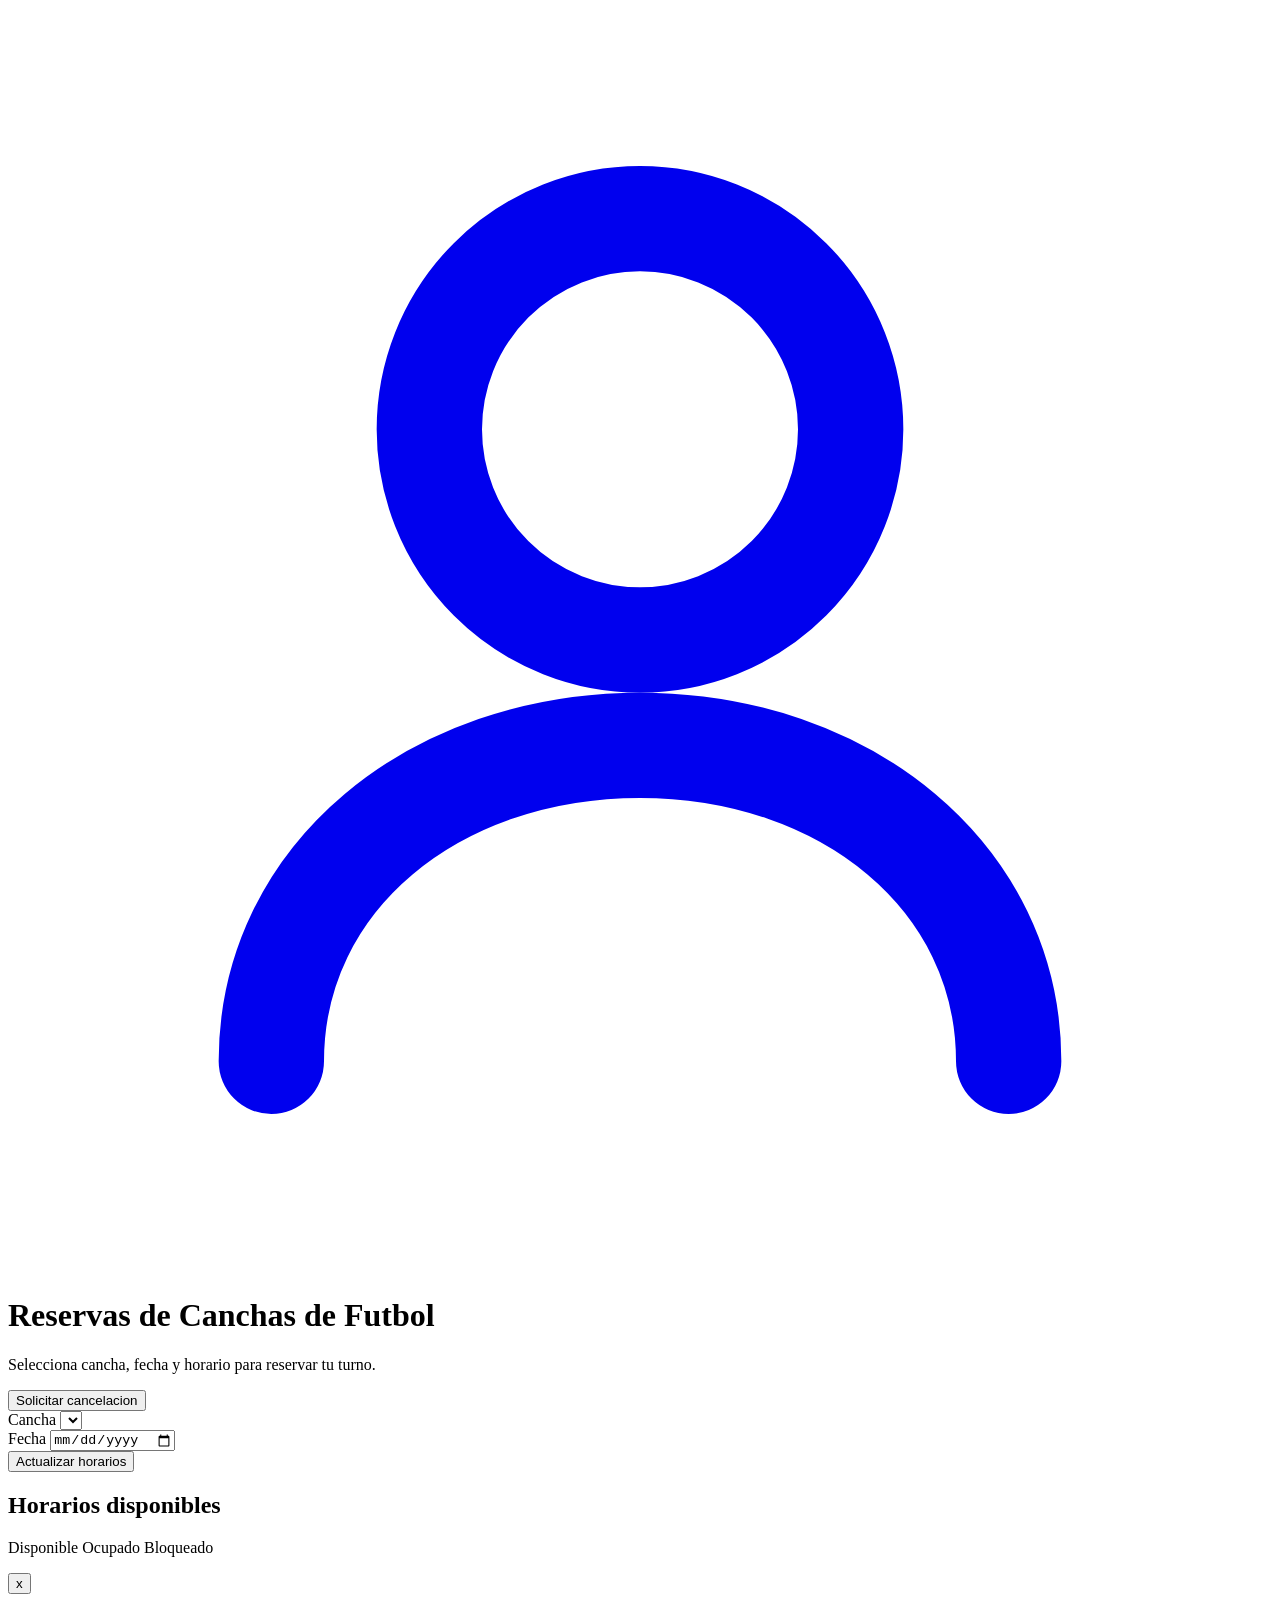
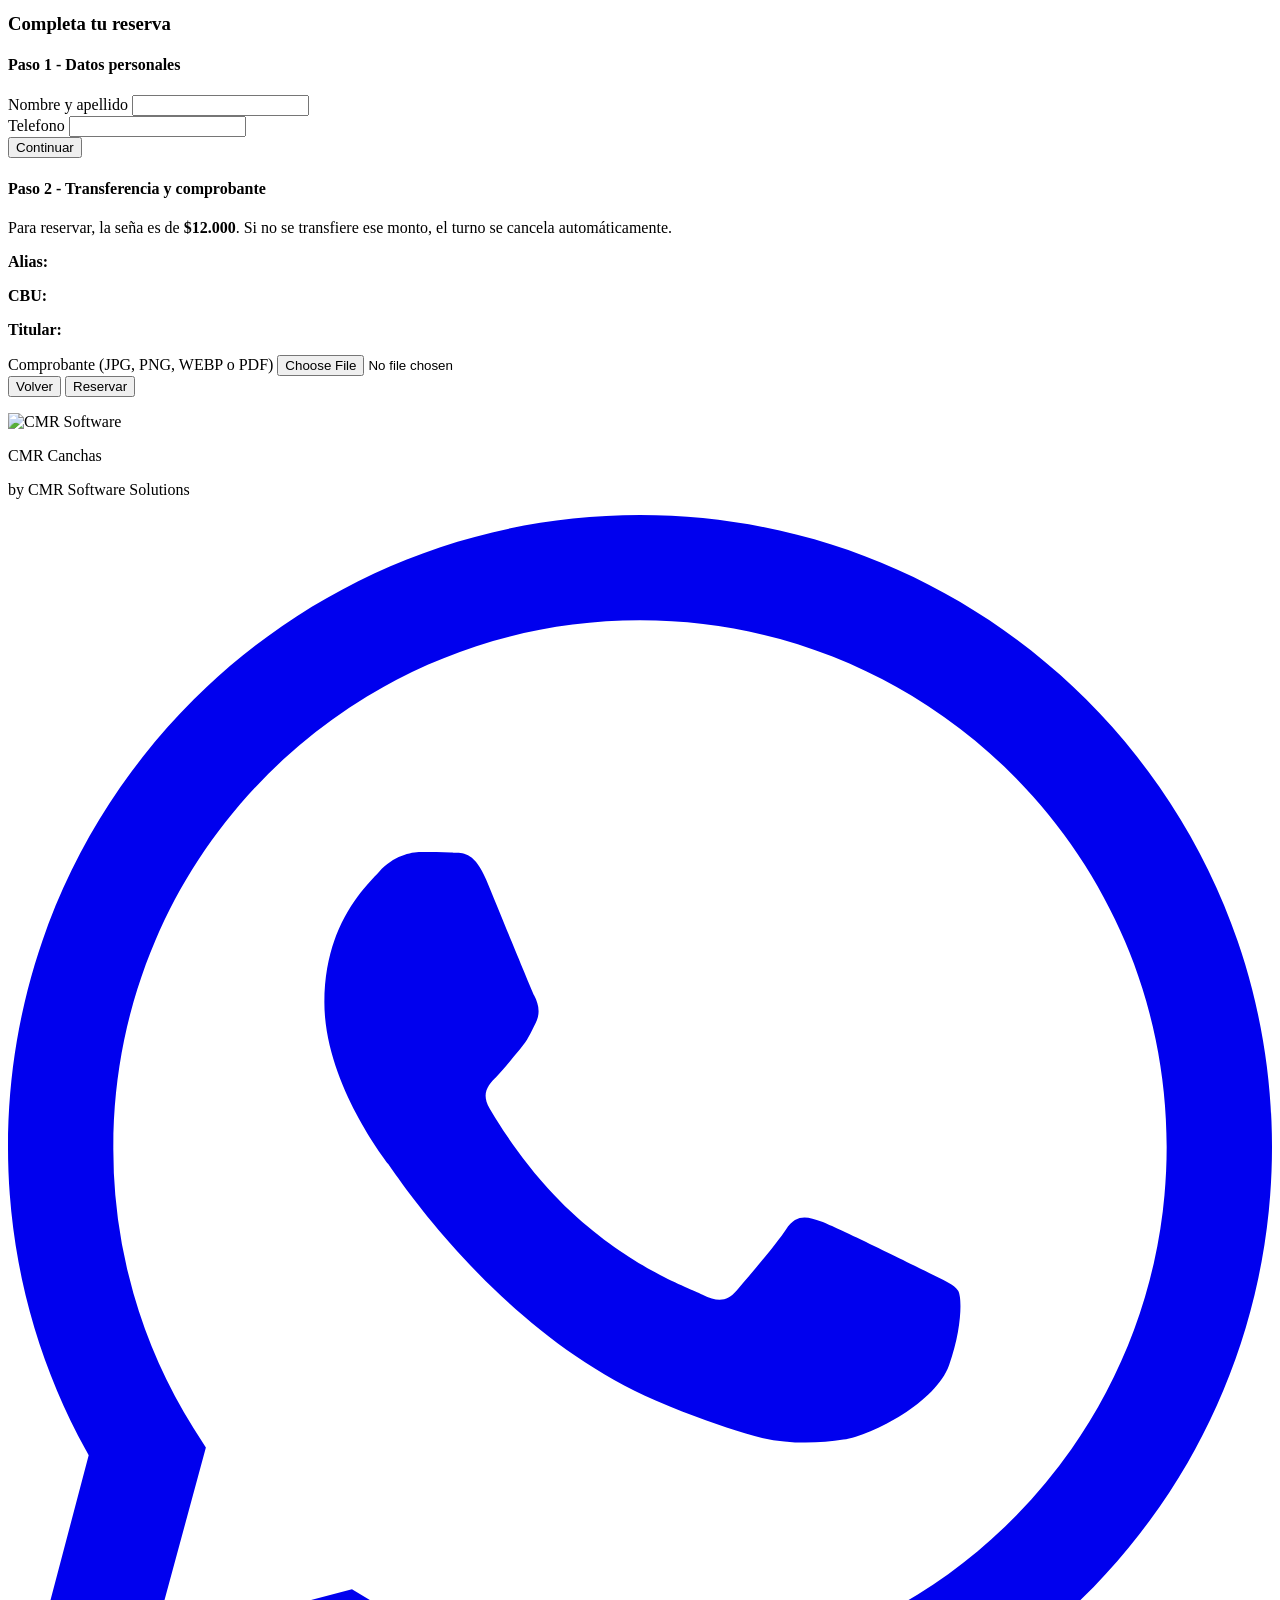
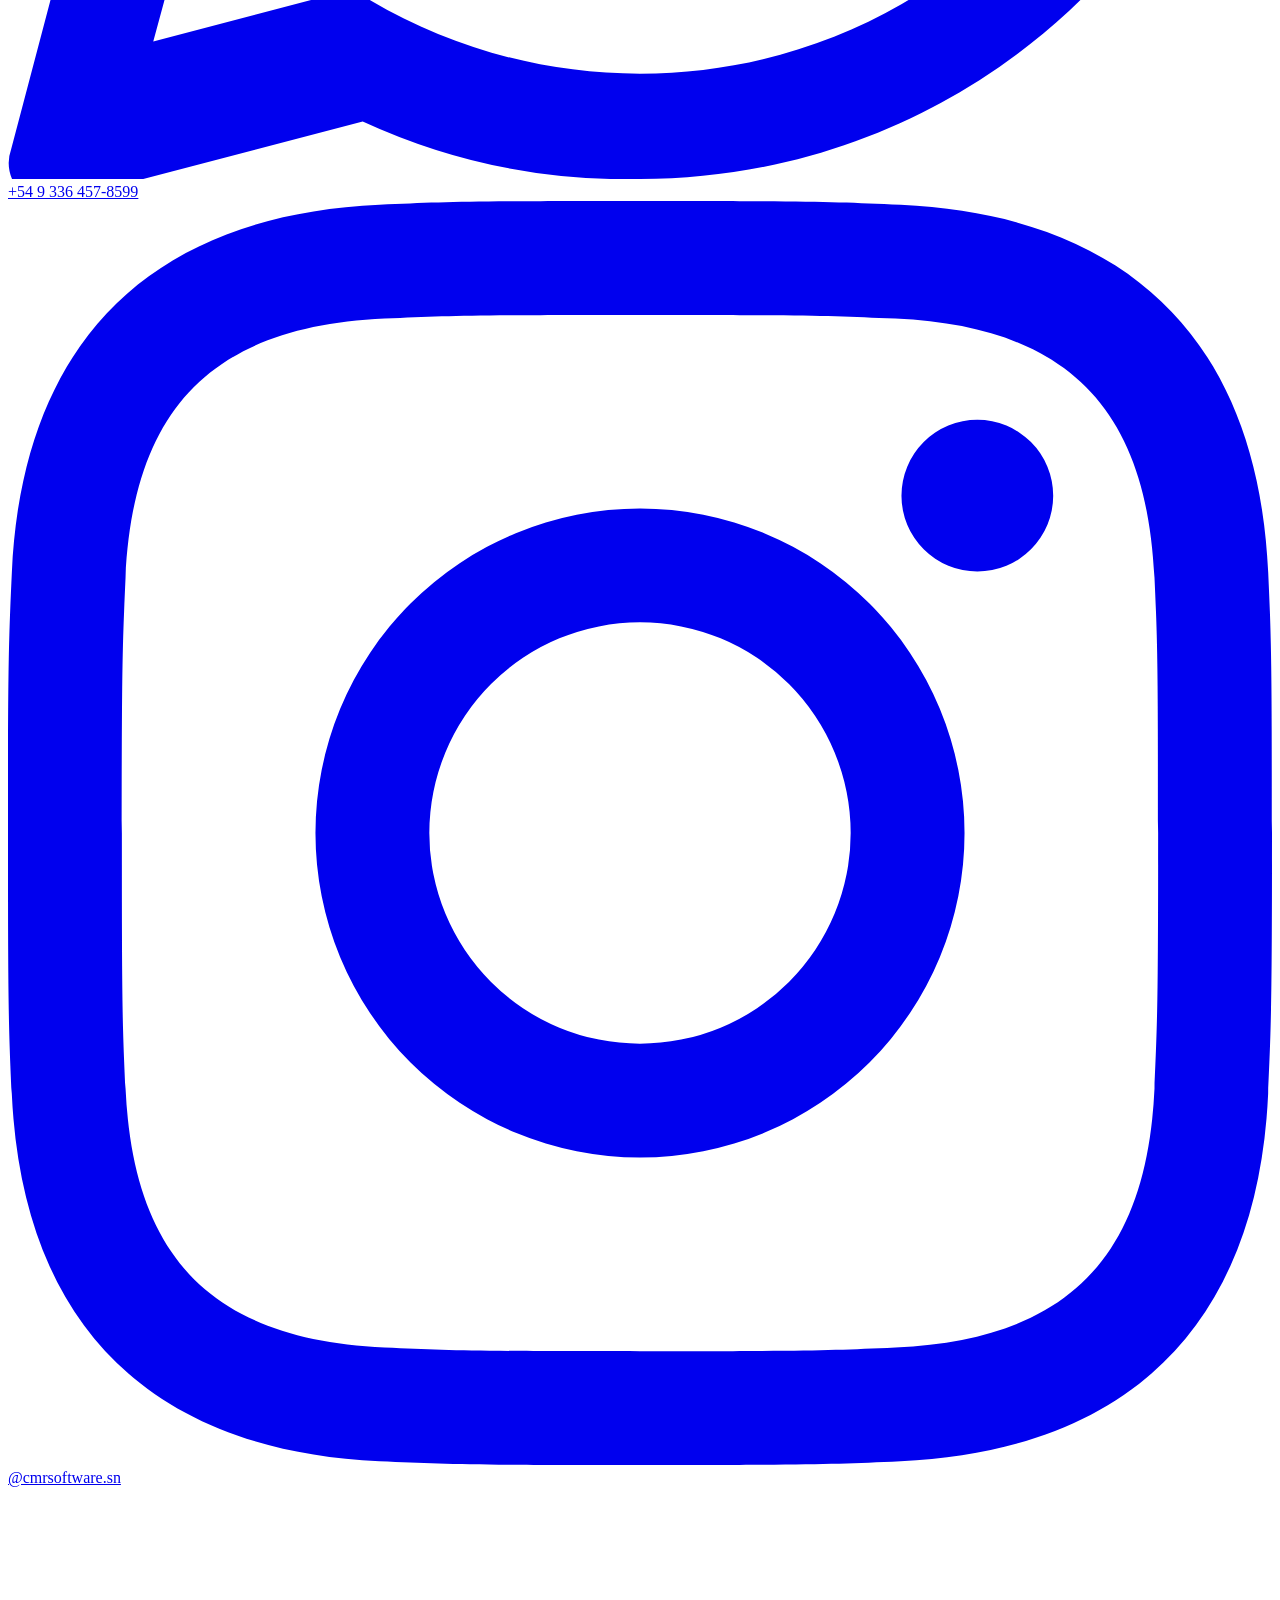
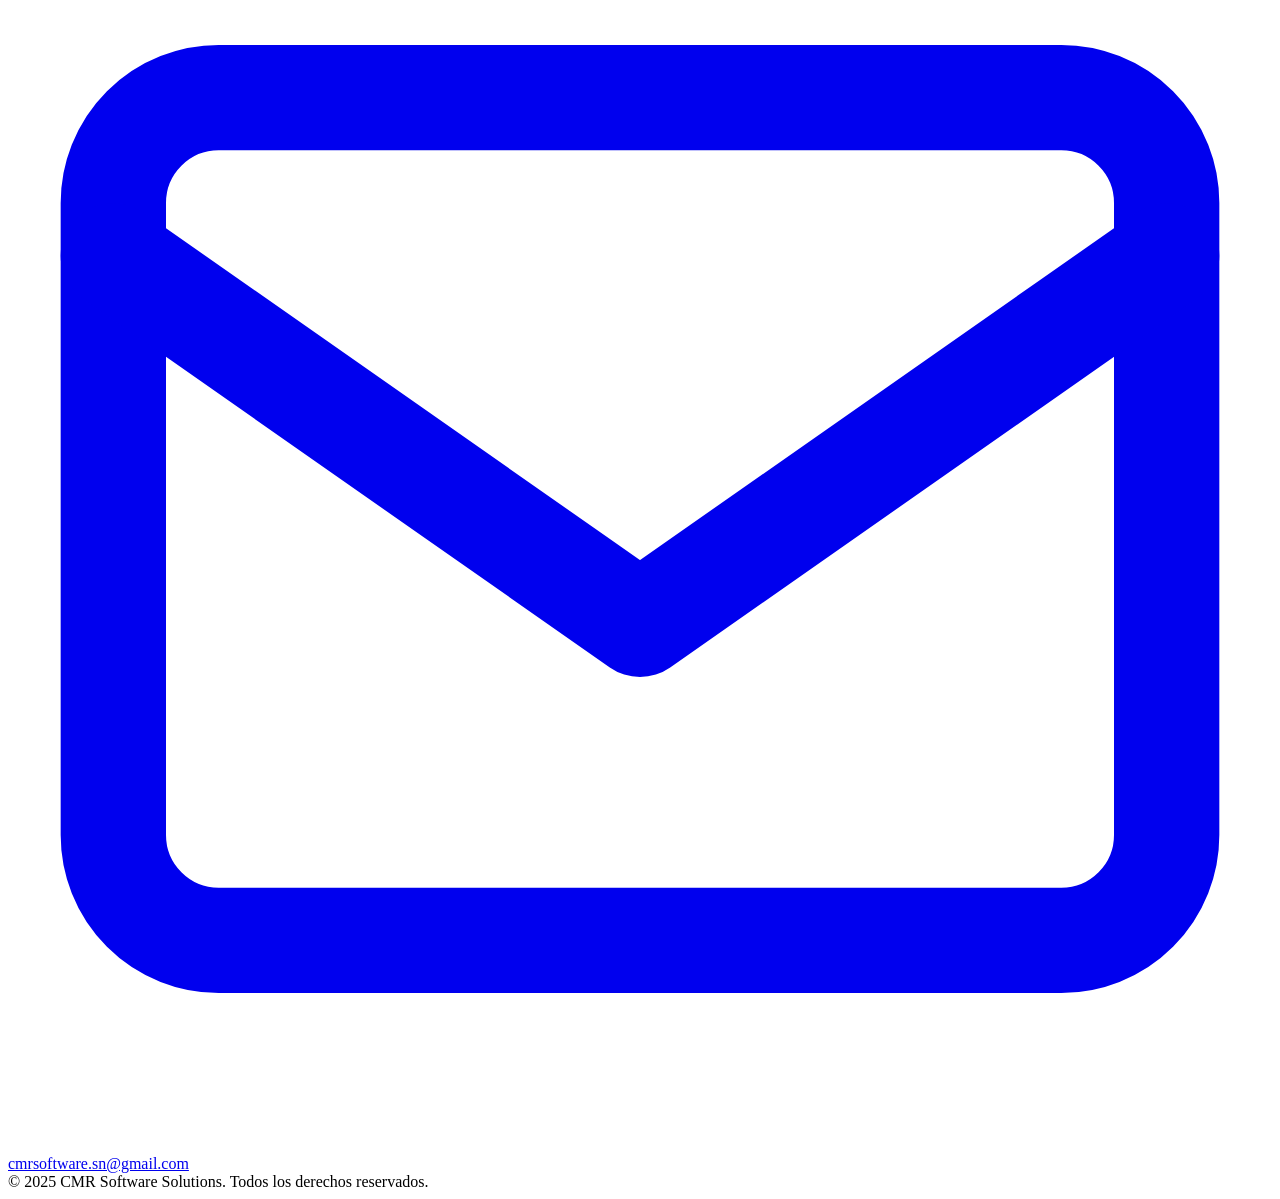
==== public/index.html @ 57a1ee88 "Fix UI: paleta verde, footer flexible, patrón hexagonal hero, bugs admin" ====
<!DOCTYPE html>
<html lang="es">
  <head>
    <meta charset="UTF-8" />
    <meta name="viewport" content="width=device-width, initial-scale=1.0" />
    <title>CMR Canchas</title>
    <link rel="icon" type="image/png" href="/favicon.png" />
    <script src="https://cdn.tailwindcss.com"></script>
  </head>
  <body class="min-h-screen bg-slate-100 text-slate-800 flex flex-col">
    <nav class="bg-green-950 shadow-md" aria-label="Principal">
      <div class="mx-auto flex max-w-5xl items-center justify-between gap-4 px-4 py-3 md:px-6">
        <a href="/" class="flex shrink-0 items-center gap-3" id="navLogoLink" aria-label="Inicio">
          <div id="navLogo" class="h-12 w-12 md:h-14 md:w-14 rounded-full bg-green-800 flex items-center justify-center text-white font-bold text-lg select-none ring-1 ring-green-700"></div>
        </a>
        <a
          id="linkAdmin"
          href="#"
          class="inline-flex h-10 w-10 items-center justify-center rounded-full bg-green-800 text-green-100 shadow-sm transition hover:bg-green-700"
          aria-label="Entrar como administrador"
          title="Entrar como administrador"
        >
          <svg viewBox="0 0 24 24" class="h-6 w-6" fill="none" stroke="currentColor" stroke-width="2" stroke-linecap="round" stroke-linejoin="round" aria-hidden="true">
            <circle cx="12" cy="8" r="4"></circle>
            <path d="M5 20c0-3.5 3.1-6 7-6s7 2.5 7 6"></path>
          </svg>
        </a>
      </div>
    </nav>

    <main class="mx-auto max-w-5xl p-4 md:p-6 flex-1 w-full">
      <header class="mb-4">
        <h1 class="text-2xl font-bold md:text-3xl">Reservas de Canchas de Futbol</h1>
        <p class="text-slate-600">Selecciona cancha, fecha y horario para reservar tu turno.</p>
        <div class="mt-3 flex flex-wrap gap-2">
          <button id="btnSolicitarCancelacion" class="rounded-lg bg-green-800 px-4 py-2 font-semibold text-white hover:bg-green-900" type="button">
            Solicitar cancelacion
          </button>
        </div>
      </header>

      <section class="mb-4 grid grid-cols-1 gap-3 rounded-xl bg-white p-4 shadow-sm md:grid-cols-3 md:items-end">
        <div class="flex flex-col gap-1">
          <label class="font-medium" for="cancha">Cancha</label>
          <select id="cancha" class="rounded-lg border border-slate-300 px-3 py-2"></select>
        </div>

        <div class="flex flex-col gap-1">
          <label class="font-medium" for="fecha">Fecha</label>
          <input id="fecha" type="date" class="rounded-lg border border-slate-300 px-3 py-2" />
        </div>

        <button id="btnBuscar" class="rounded-lg bg-green-700 px-4 py-2 font-semibold text-white hover:bg-green-800" type="button">
          Actualizar horarios
        </button>
      </section>

      <section class="mb-4 rounded-xl bg-white p-4 shadow-sm">
        <h2 class="text-xl font-semibold">Horarios disponibles</h2>
        <p class="mt-2 flex flex-wrap items-center gap-4 text-sm text-slate-600">
          <span><span class="mr-1 inline-block h-3 w-3 rounded-full bg-emerald-600"></span> Disponible</span>
          <span><span class="mr-1 inline-block h-3 w-3 rounded-full bg-slate-400"></span> Ocupado</span>
          <span><span class="mr-1 inline-block h-3 w-3 rounded-full bg-amber-500"></span> Bloqueado</span>
        </p>
        <div id="horarios" class="mt-3 grid grid-cols-2 gap-2 sm:grid-cols-3 md:grid-cols-5"></div>
      </section>
    </main>

    <div id="modal" class="hidden fixed inset-0 z-10 flex items-center justify-center bg-black/55 p-4" role="dialog" aria-modal="true">
      <div class="relative w-full max-w-xl rounded-xl bg-white p-4 shadow-md">
        <button id="btnCerrarModal" class="absolute right-3 top-3 text-lg font-bold text-slate-600" type="button" aria-label="Cerrar">
          x
        </button>
        <h3 class="text-xl font-semibold">Completa tu reserva</h3>
        <p id="reservaSeleccion" class="mt-1 font-semibold text-emerald-700"></p>

        <form id="formReserva" enctype="multipart/form-data">
          <div id="paso1" class="step">
            <h4 class="mb-2 mt-3 font-semibold">Paso 1 - Datos personales</h4>
            <div class="mb-2 flex flex-col gap-1">
              <label class="font-medium" for="nombre">Nombre y apellido</label>
              <input id="nombre" name="nombre" type="text" required class="rounded-lg border border-slate-300 px-3 py-2" />
            </div>
            <div class="mb-3 flex flex-col gap-1">
              <label class="font-medium" for="telefono">Telefono</label>
              <input
                id="telefono"
                name="telefono"
                type="tel"
                inputmode="numeric"
                pattern="[0-9]+"
                maxlength="15"
                required
                class="rounded-lg border border-slate-300 px-3 py-2"
              />
            </div>
            <button id="btnPaso2" class="rounded-lg bg-emerald-700 px-4 py-2 font-semibold text-white hover:bg-emerald-800" type="button">Continuar</button>
          </div>

          <div id="paso2" class="step hidden">
            <h4 class="mb-2 mt-3 font-semibold">Paso 2 - Transferencia y comprobante</h4>
            <p class="mb-3 rounded-lg border border-amber-300 bg-amber-50 px-3 py-2 text-sm font-medium leading-snug text-amber-950">
              Para reservar, la seña es de <strong>$12.000</strong>. Si no se transfiere ese monto, el turno se cancela automáticamente.
            </p>
            <div class="mb-3 rounded-lg border border-slate-200 bg-slate-50 p-3">
              <p><strong>Alias:</strong> <span id="aliasTransferencia"></span></p>
              <p><strong>CBU:</strong> <span id="cbuTransferencia"></span></p>
              <p><strong>Titular:</strong> <span id="titularTransferencia"></span></p>
            </div>
            <div class="mb-3 flex flex-col gap-1">
              <label class="font-medium" for="comprobante">Comprobante (JPG, PNG, WEBP o PDF)</label>
              <input id="comprobante" name="comprobante" type="file" accept=".jpg,.jpeg,.png,.webp,.pdf" required class="rounded-lg border border-slate-300 px-3 py-2" />
            </div>
            <div class="flex flex-wrap gap-2">
              <button id="btnVolverPaso1" class="rounded-lg bg-slate-600 px-4 py-2 font-semibold text-white hover:bg-slate-700" type="button">
                Volver
              </button>
              <button id="btnReservar" class="rounded-lg bg-emerald-700 px-4 py-2 font-semibold text-white hover:bg-emerald-800" type="submit">Reservar</button>
            </div>
          </div>
        </form>

        <p id="mensaje" class="mt-3 min-h-5 font-semibold text-red-700"></p>
      </div>
    </div>

    <script src="/app.js"></script>

    <!-- Footer -->
    <footer class="bg-green-950 text-green-200 mt-10">
      <div class="mx-auto max-w-5xl px-6 py-10">
        <div class="flex flex-col items-center gap-8 sm:flex-row sm:justify-between">
          <div class="flex items-center gap-3">
            <img src="/favicon.png" alt="CMR Software" class="h-10 w-10 rounded-lg object-contain" />
            <div>
              <p class="font-bold text-white text-base leading-tight">CMR Canchas</p>
              <p class="text-xs text-green-500">by CMR Software Solutions</p>
            </div>
          </div>
          <div class="flex flex-col gap-3 text-sm text-center sm:text-right">
            <a href="https://wa.me/5493364578599" target="_blank" rel="noopener noreferrer"
               class="flex items-center justify-center sm:justify-end gap-2 hover:text-green-400 transition-colors">
              <svg class="h-4 w-4 shrink-0" viewBox="0 0 24 24" fill="currentColor">
                <path d="M17.472 14.382c-.297-.149-1.758-.867-2.03-.967-.273-.099-.471-.148-.67.15-.197.297-.767.966-.94 1.164-.173.199-.347.223-.644.075-.297-.15-1.255-.463-2.39-1.475-.883-.788-1.48-1.761-1.653-2.059-.173-.297-.018-.458.13-.606.134-.133.298-.347.446-.52.149-.174.198-.298.298-.497.099-.198.05-.371-.025-.52-.075-.149-.669-1.612-.916-2.207-.242-.579-.487-.5-.669-.51-.173-.008-.371-.01-.57-.01-.198 0-.52.074-.792.372-.272.297-1.04 1.016-1.04 2.479 0 1.462 1.065 2.875 1.213 3.074.149.198 2.096 3.2 5.077 4.487.709.306 1.262.489 1.694.625.712.227 1.36.195 1.871.118.571-.085 1.758-.719 2.006-1.413.248-.694.248-1.289.173-1.413-.074-.124-.272-.198-.57-.347z"/>
                <path d="M12 0C5.373 0 0 5.373 0 12c0 2.127.558 4.121 1.532 5.851L.057 23.446a.75.75 0 0 0 .916.972l5.762-1.51A11.943 11.943 0 0 0 12 24c6.627 0 12-5.373 12-12S18.627 0 12 0zm0 22c-1.861 0-3.607-.505-5.106-1.386l-.363-.215-3.773.989.999-3.681-.236-.373A9.944 9.944 0 0 1 2 12C2 6.477 6.477 2 12 2s10 4.477 10 10-4.477 10-10 10z"/>
              </svg>
              <span>+54 9 336 457-8599</span>
            </a>
            <a href="https://www.instagram.com/cmrsoftware.sn?igsh=MWFnOGpwa3M3aHV2Zw==" target="_blank" rel="noopener noreferrer"
               class="flex items-center justify-center sm:justify-end gap-2 hover:text-pink-400 transition-colors">
              <svg class="h-4 w-4 shrink-0" viewBox="0 0 24 24" fill="currentColor">
                <path d="M12 2.163c3.204 0 3.584.012 4.85.07 3.252.148 4.771 1.691 4.919 4.919.058 1.265.069 1.645.069 4.849 0 3.205-.012 3.584-.069 4.849-.149 3.225-1.664 4.771-4.919 4.919-1.266.058-1.644.07-4.85.07-3.204 0-3.584-.012-4.849-.07-3.26-.149-4.771-1.699-4.919-4.92-.058-1.265-.07-1.644-.07-4.849 0-3.204.013-3.583.07-4.849.149-3.227 1.664-4.771 4.919-4.919 1.266-.057 1.645-.069 4.849-.069zM12 0C8.741 0 8.333.014 7.053.072 2.695.272.273 2.69.073 7.052.014 8.333 0 8.741 0 12c0 3.259.014 3.668.072 4.948.2 4.358 2.618 6.78 6.98 6.98C8.333 23.986 8.741 24 12 24c3.259 0 3.668-.014 4.948-.072 4.354-.2 6.782-2.618 6.979-6.98.059-1.28.073-1.689.073-4.948 0-3.259-.014-3.667-.072-4.947-.196-4.354-2.617-6.78-6.979-6.98C15.668.014 15.259 0 12 0zm0 5.838a6.162 6.162 0 1 0 0 12.324 6.162 6.162 0 0 0 0-12.324zM12 16a4 4 0 1 1 0-8 4 4 0 0 1 0 8zm6.406-11.845a1.44 1.44 0 1 0 0 2.881 1.44 1.44 0 0 0 0-2.881z"/>
              </svg>
              <span>@cmrsoftware.sn</span>
            </a>
            <a href="mailto:cmrsoftware.sn@gmail.com"
               class="flex items-center justify-center sm:justify-end gap-2 hover:text-blue-400 transition-colors">
              <svg class="h-4 w-4 shrink-0" viewBox="0 0 24 24" fill="none" stroke="currentColor" stroke-width="2" stroke-linecap="round" stroke-linejoin="round">
                <rect x="2" y="4" width="20" height="16" rx="2"/>
                <path d="m22 7-10 7L2 7"/>
              </svg>
              <span>cmrsoftware.sn@gmail.com</span>
            </a>
          </div>
        </div>
        <div class="mt-8 border-t border-green-800 pt-6 text-center text-xs text-green-600">
          © 2025 CMR Software Solutions. Todos los derechos reservados.
        </div>
      </div>
    </footer>
  </body>
</html>
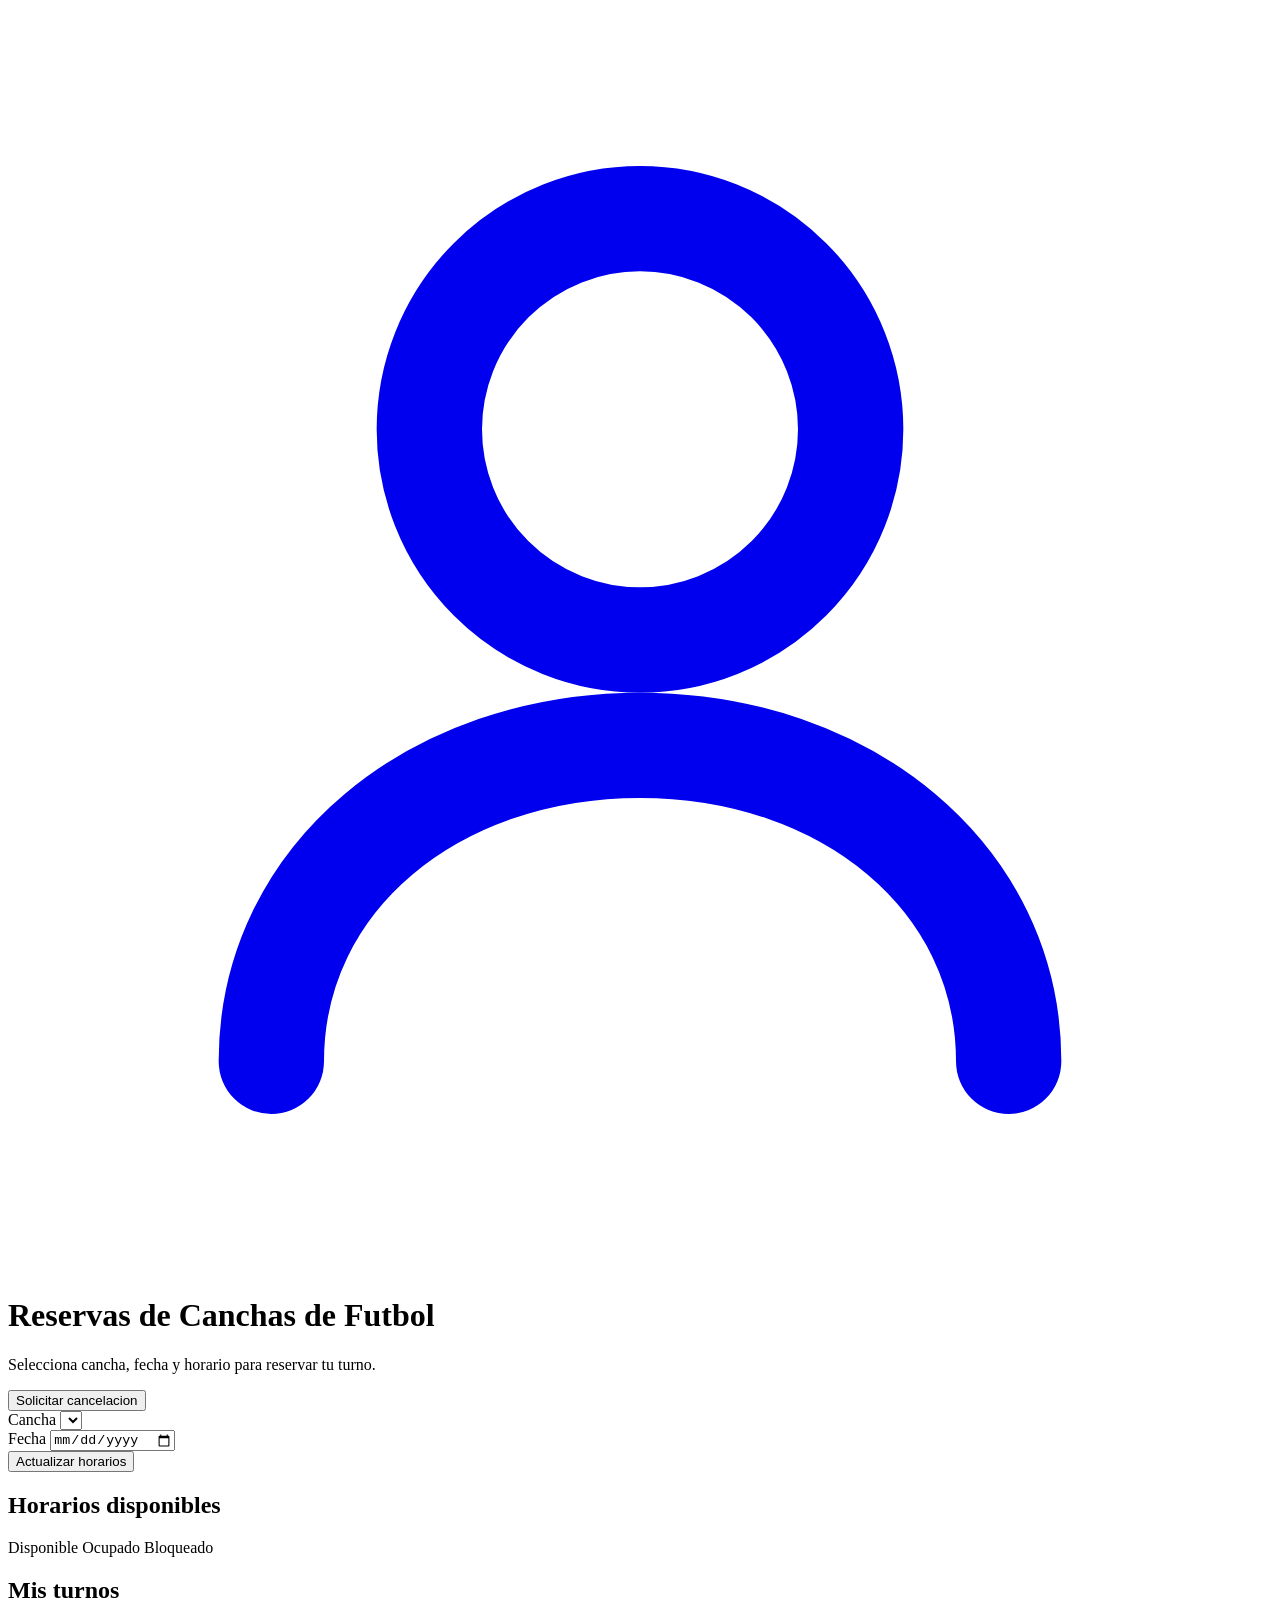
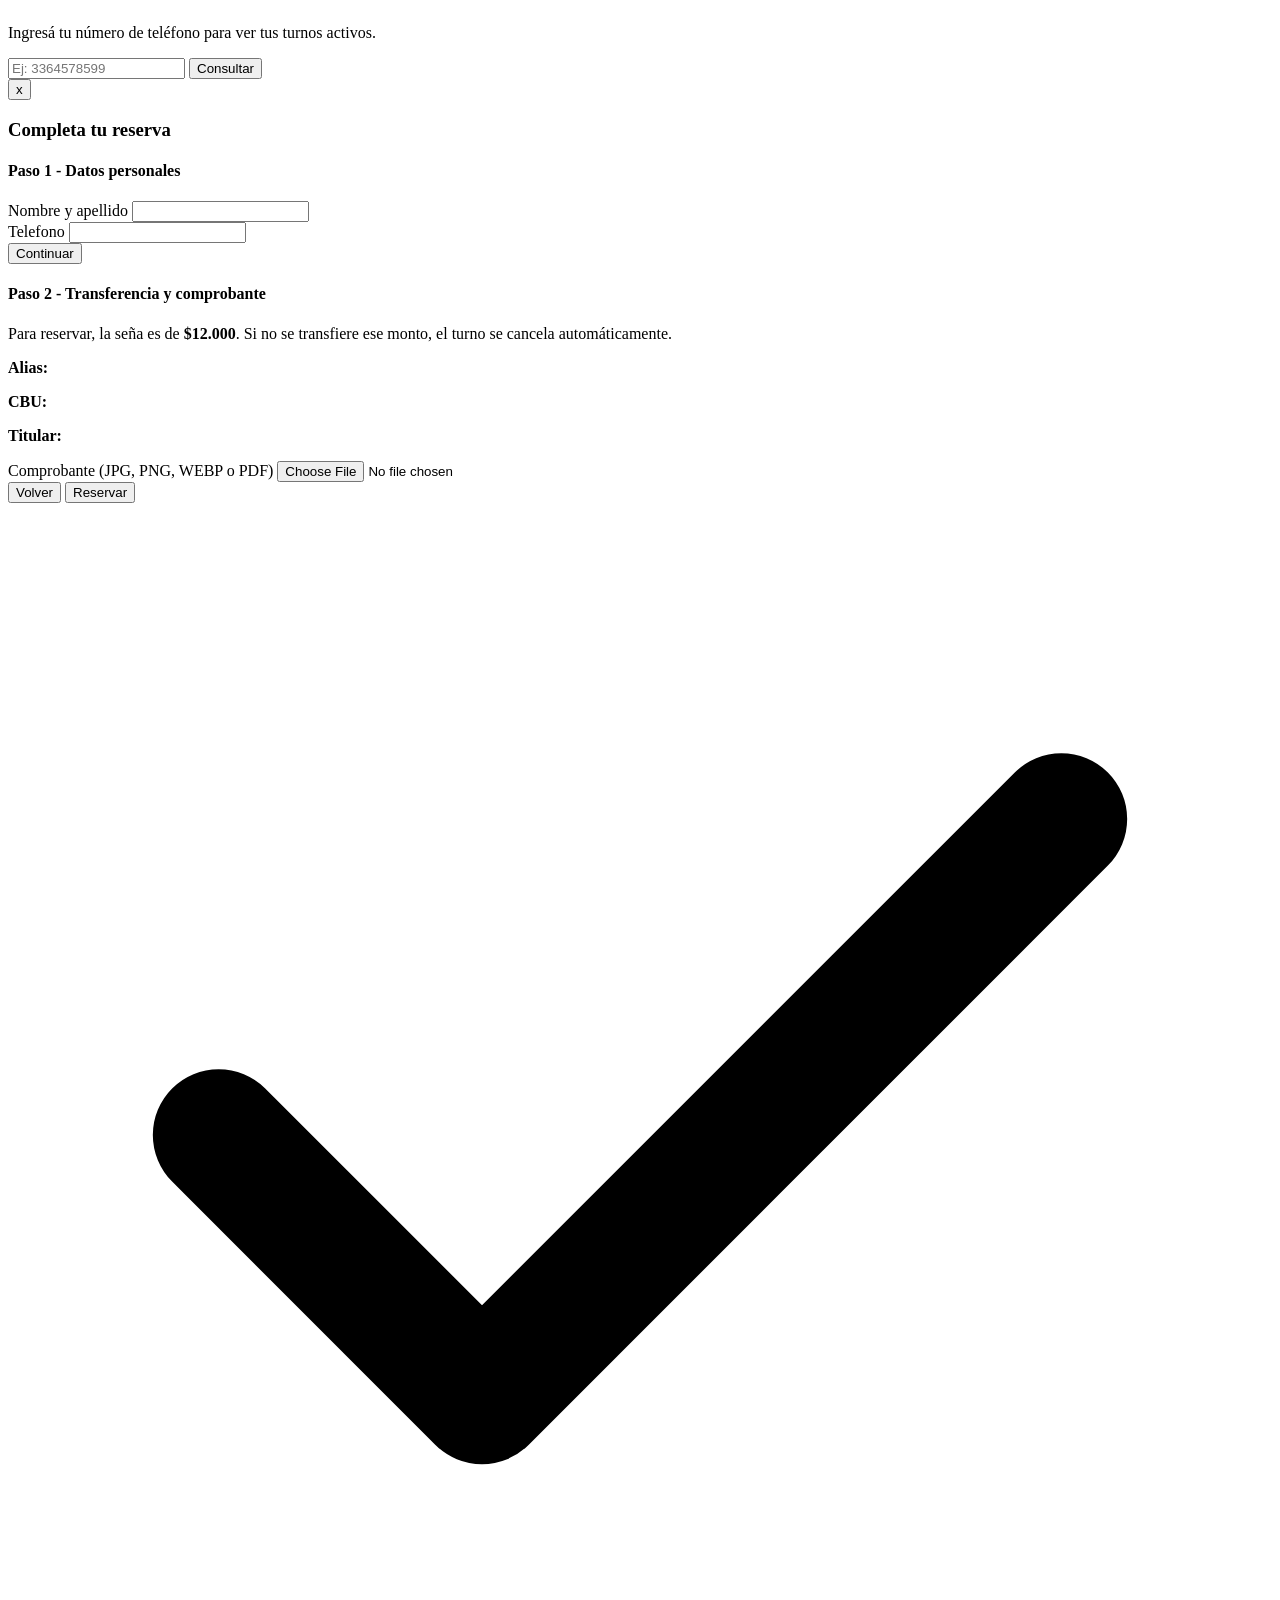
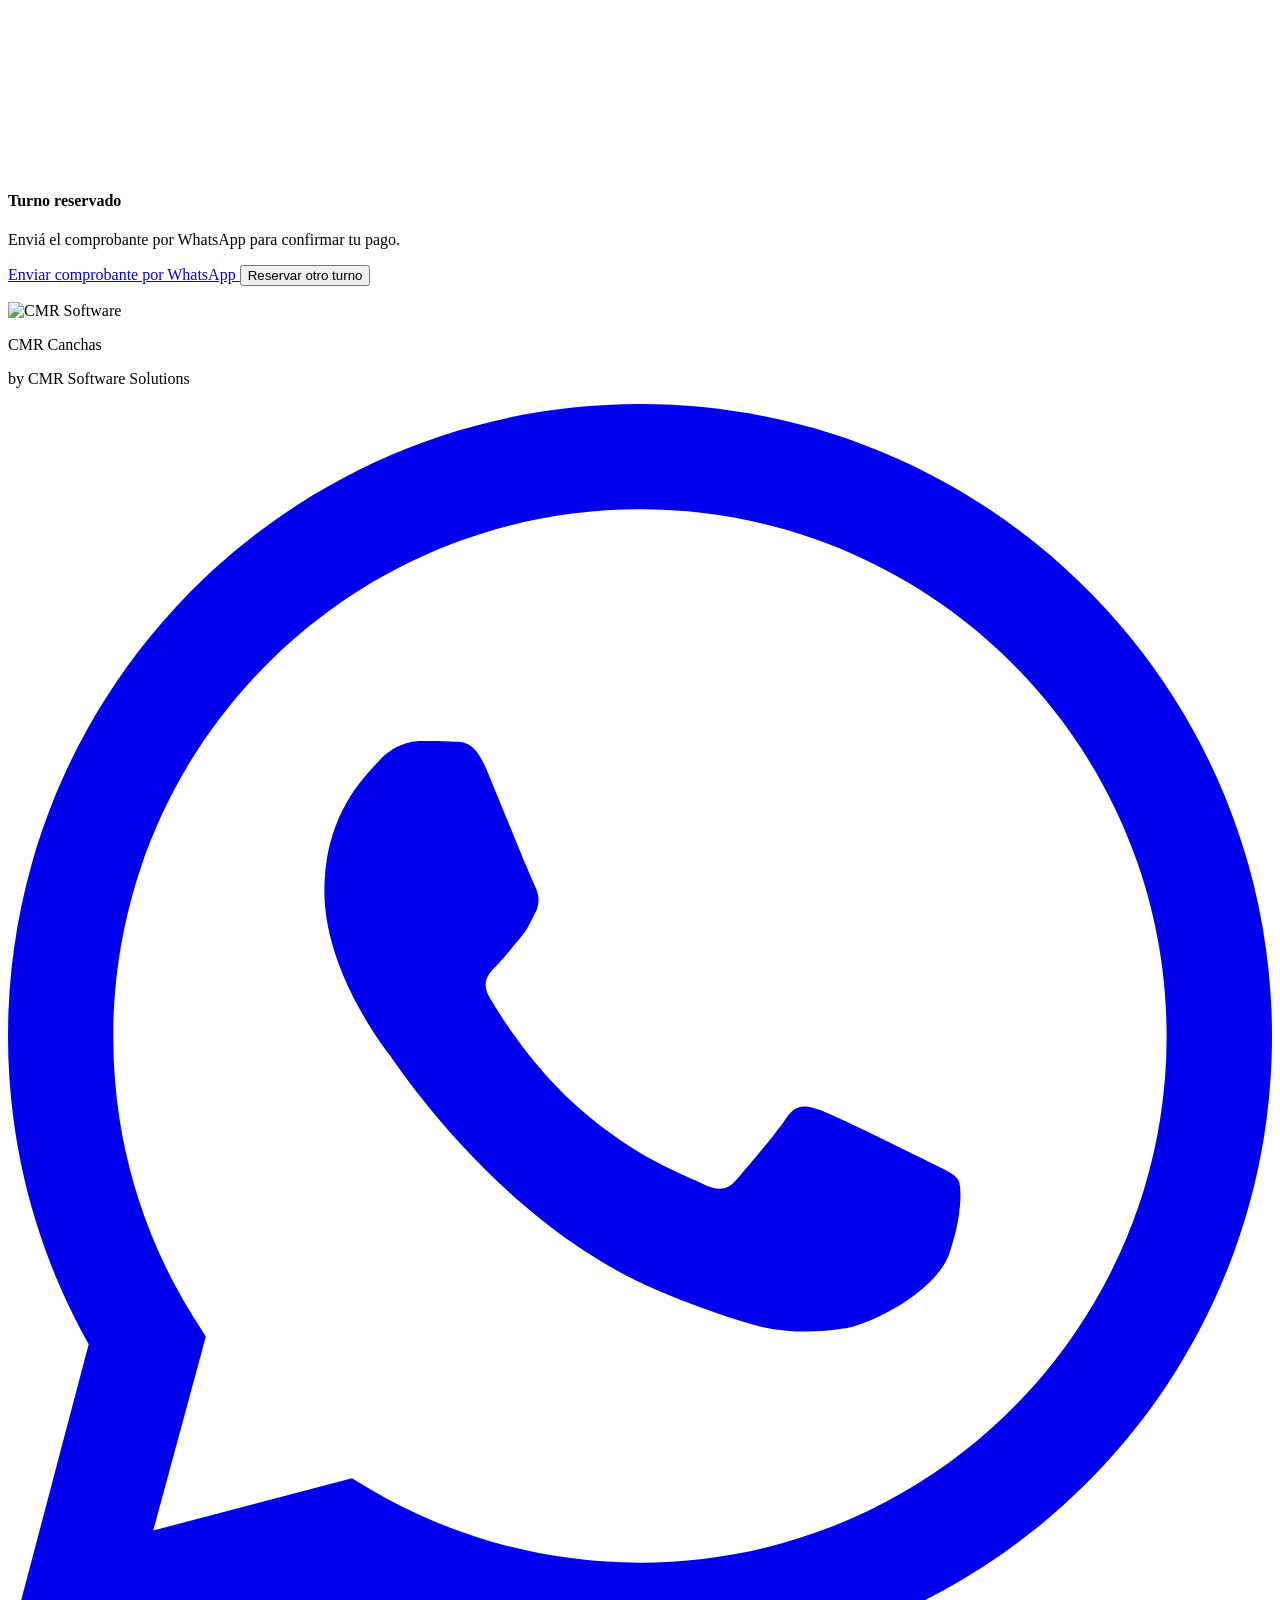
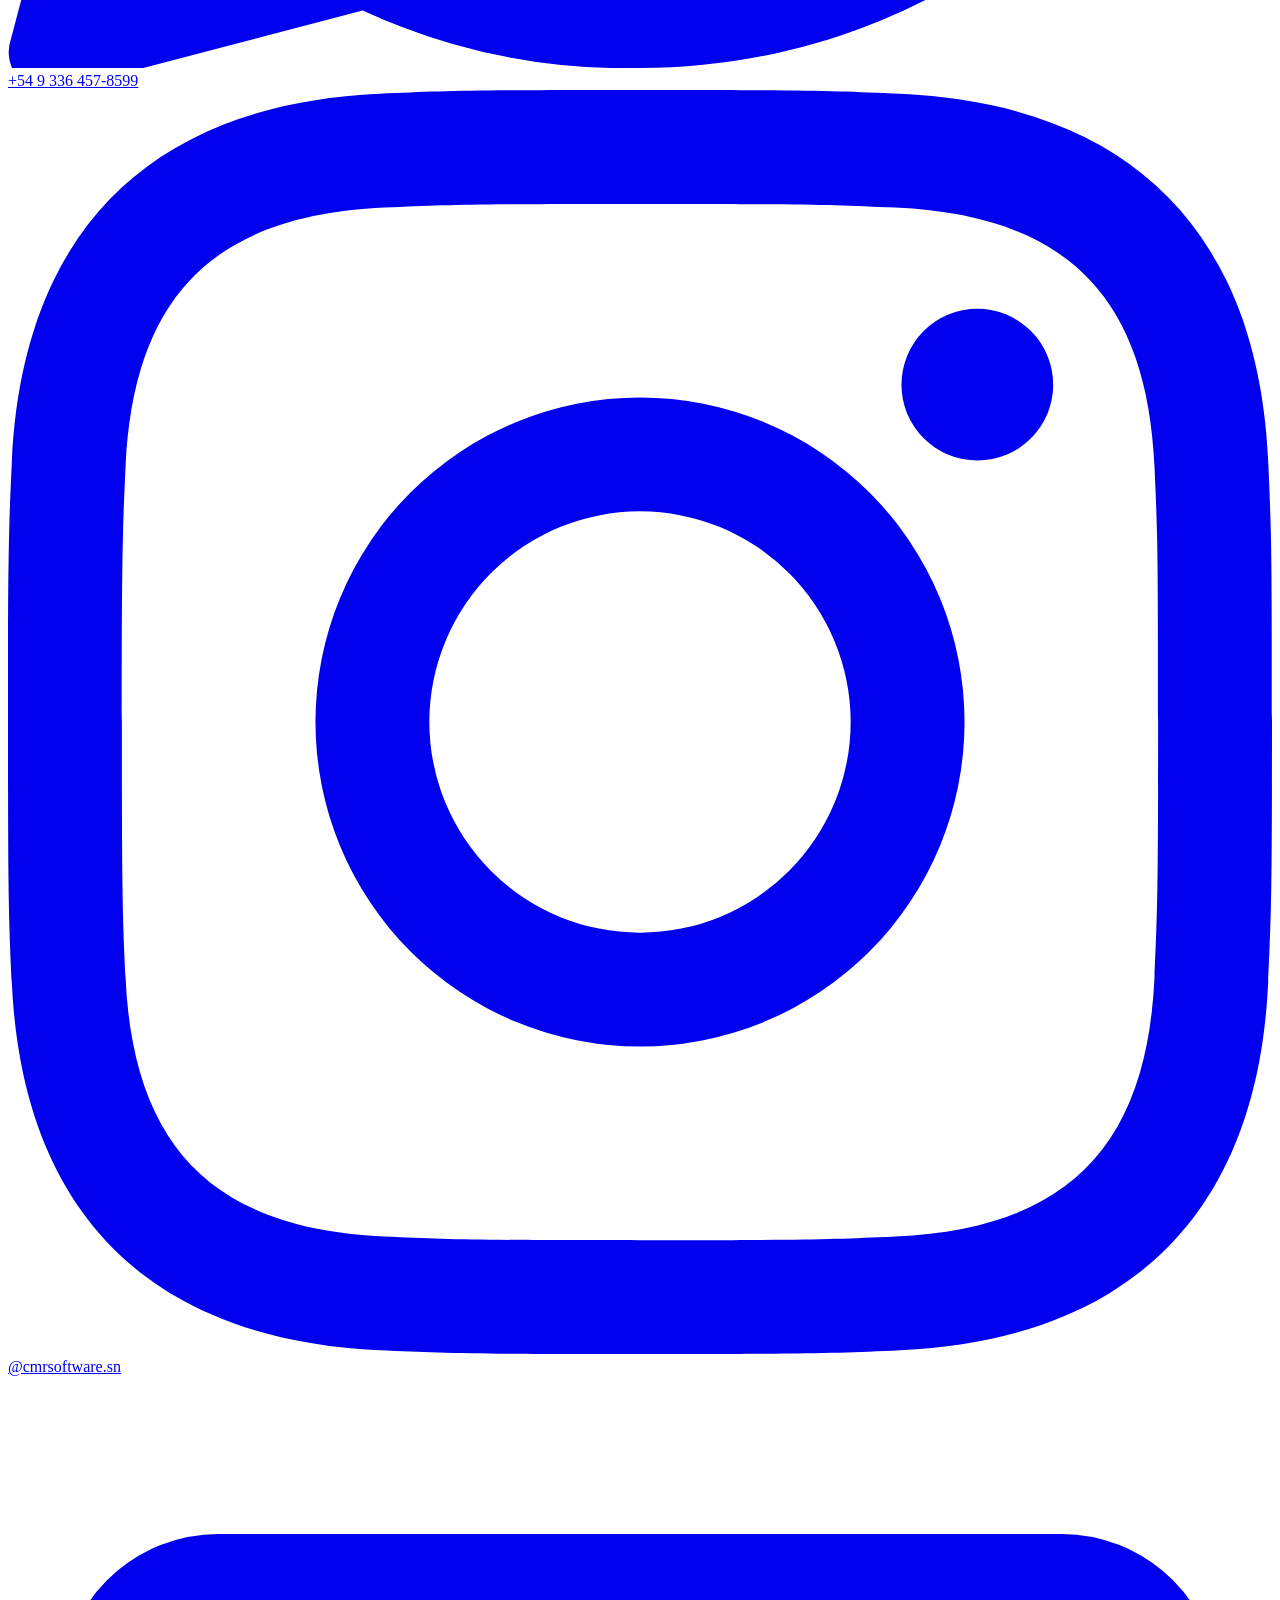
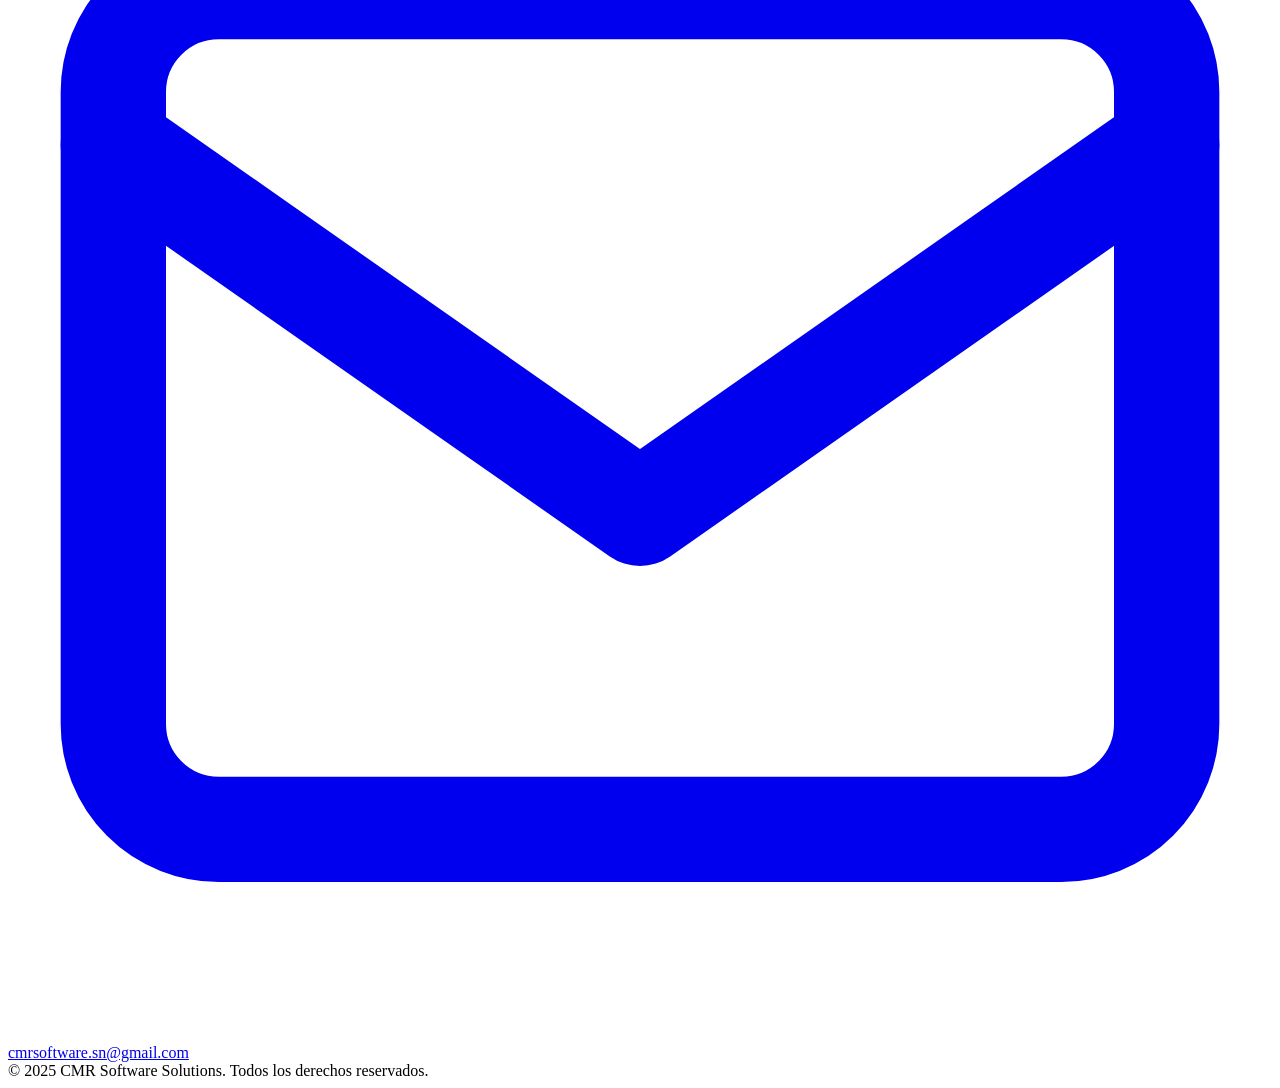
==== commit c8e1e4b7: "Publico: pantalla de confirmacion y consulta de turnos por telefono" ====
--- a/public/index.html
+++ b/public/index.html
@@ -64,6 +64,20 @@
         </p>
         <div id="horarios" class="mt-3 grid grid-cols-2 gap-2 sm:grid-cols-3 md:grid-cols-5"></div>
       </section>
+
+      <section class="mb-4 rounded-xl bg-white p-4 shadow-sm">
+        <h2 class="text-xl font-semibold">Mis turnos</h2>
+        <p class="mt-1 text-sm text-slate-500">Ingresá tu número de teléfono para ver tus turnos activos.</p>
+        <div class="mt-3 flex gap-2">
+          <input id="misTelefono" type="tel" inputmode="numeric" placeholder="Ej: 3364578599"
+            class="flex-1 rounded-lg border border-slate-300 px-3 py-2 text-sm focus:outline-none focus:ring-2 focus:ring-emerald-500" />
+          <button id="btnMisReservas" type="button"
+            class="rounded-lg bg-green-700 px-4 py-2 text-sm font-semibold text-white hover:bg-green-800">
+            Consultar
+          </button>
+        </div>
+        <div id="misTurnosList" class="mt-3 space-y-2"></div>
+      </section>
     </main>
 
     <div id="modal" class="hidden fixed inset-0 z-10 flex items-center justify-center bg-black/55 p-4" role="dialog" aria-modal="true">
@@ -116,6 +130,29 @@
                 Volver
               </button>
               <button id="btnReservar" class="rounded-lg bg-emerald-700 px-4 py-2 font-semibold text-white hover:bg-emerald-800" type="submit">Reservar</button>
+            </div>
+          </div>
+
+          <div id="paso3" class="step hidden">
+            <div class="flex flex-col items-center gap-3 py-4 text-center">
+              <div class="flex h-16 w-16 items-center justify-center rounded-full bg-emerald-100">
+                <svg class="h-9 w-9 text-emerald-600" viewBox="0 0 24 24" fill="none" stroke="currentColor" stroke-width="2.5" stroke-linecap="round" stroke-linejoin="round" aria-hidden="true">
+                  <polyline points="20 6 9 17 4 12"></polyline>
+                </svg>
+              </div>
+              <h4 class="text-lg font-bold text-emerald-800">Turno reservado</h4>
+              <div id="confirmacionDetalle" class="w-full space-y-1 rounded-lg border border-slate-200 bg-slate-50 px-4 py-3 text-left text-sm text-slate-700"></div>
+              <p class="text-sm text-slate-500">Enviá el comprobante por WhatsApp para confirmar tu pago.</p>
+              <div class="flex w-full flex-col gap-2">
+                <a id="btnWhatsAppConfirm" href="#" target="_blank" rel="noopener noreferrer"
+                  class="rounded-lg bg-emerald-700 px-4 py-2.5 text-center font-semibold text-white hover:bg-emerald-800">
+                  Enviar comprobante por WhatsApp
+                </a>
+                <button id="btnOtraReserva" type="button"
+                  class="rounded-lg border border-slate-300 px-4 py-2 font-semibold text-slate-700 hover:bg-slate-50">
+                  Reservar otro turno
+                </button>
+              </div>
             </div>
           </div>
         </form>
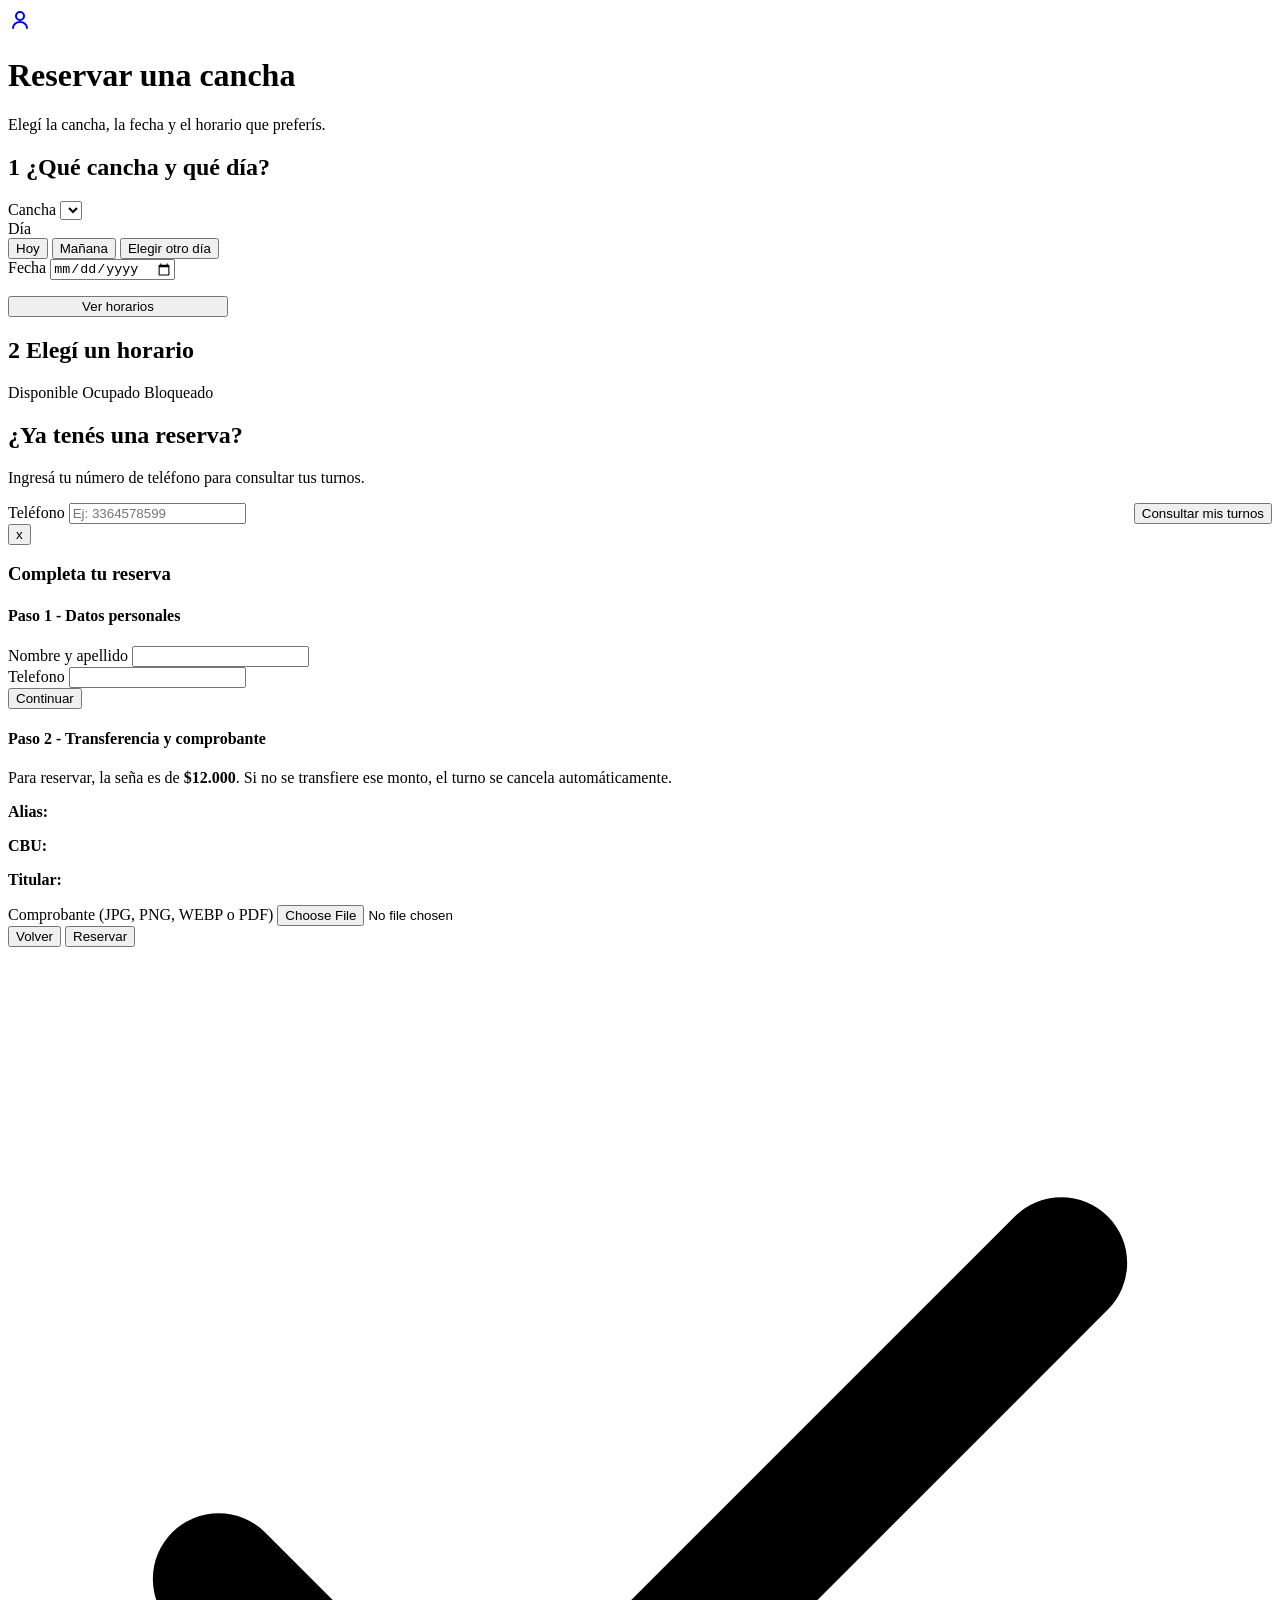
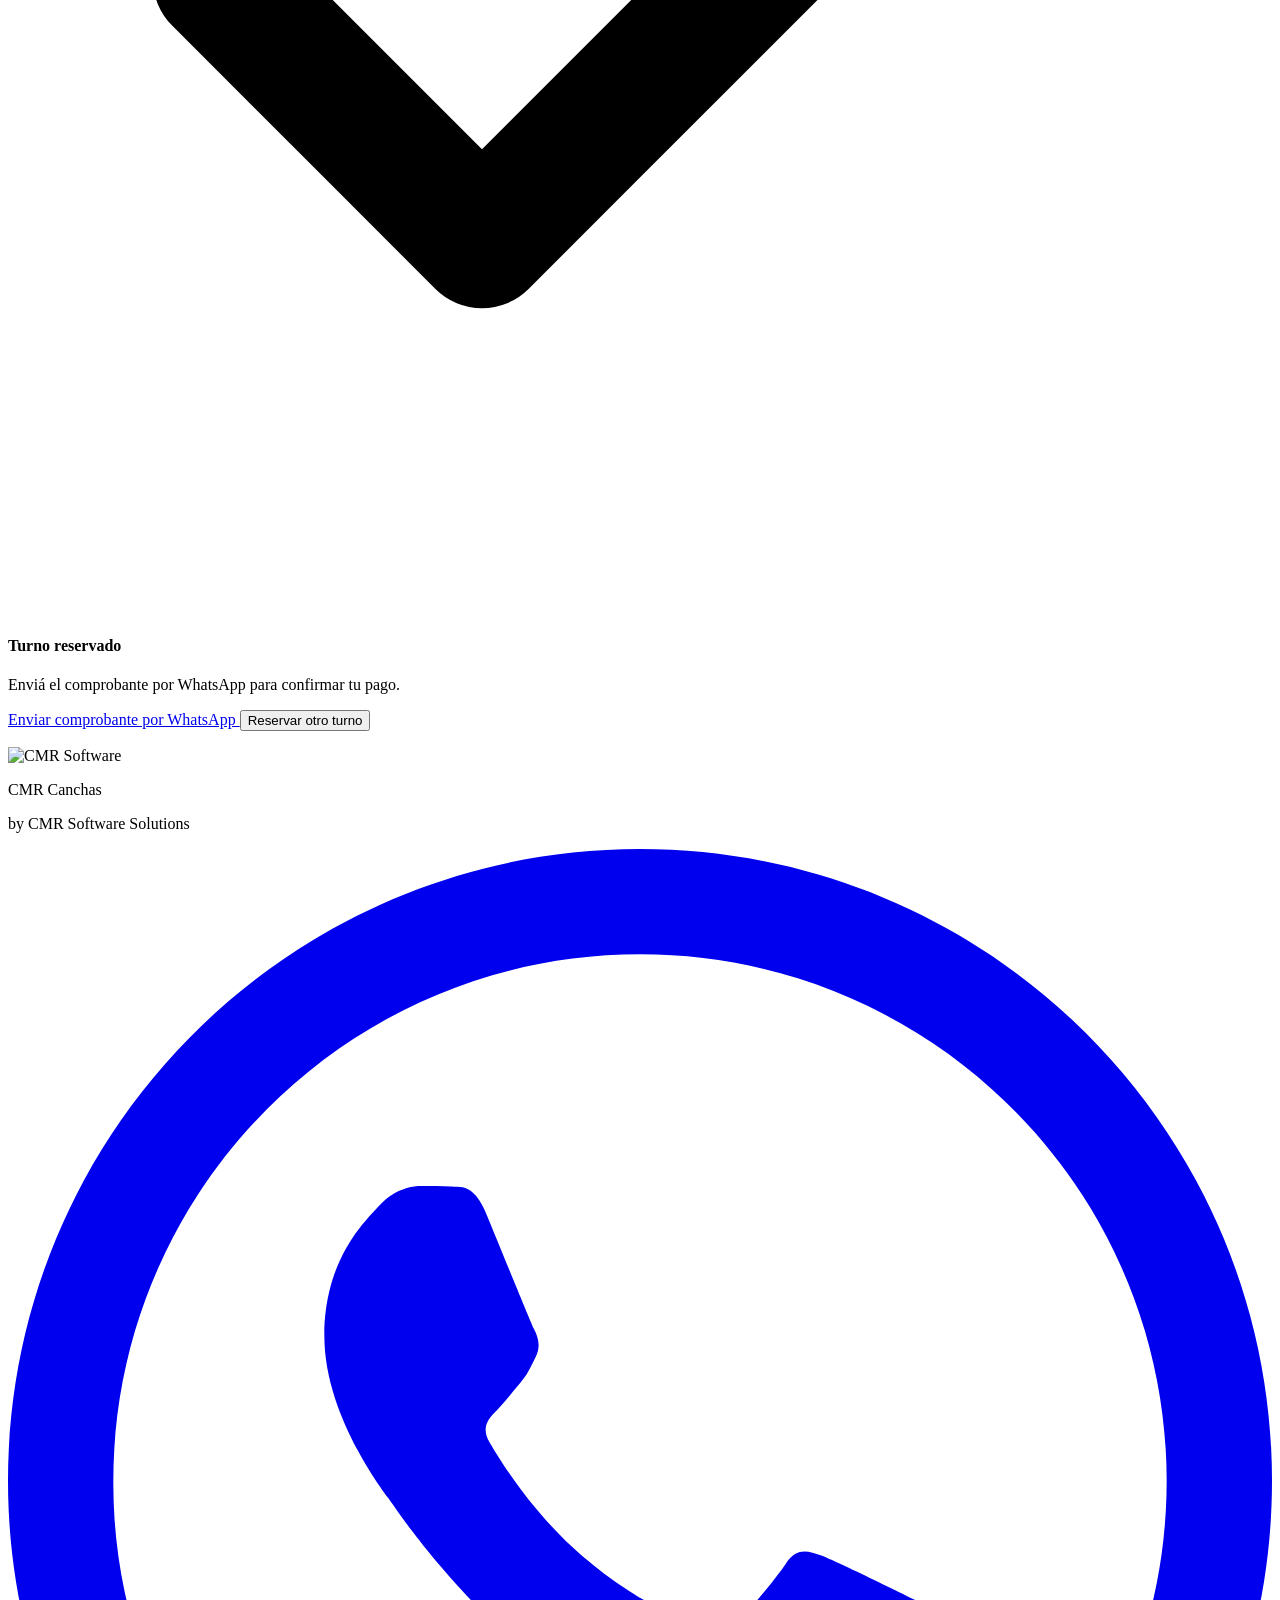
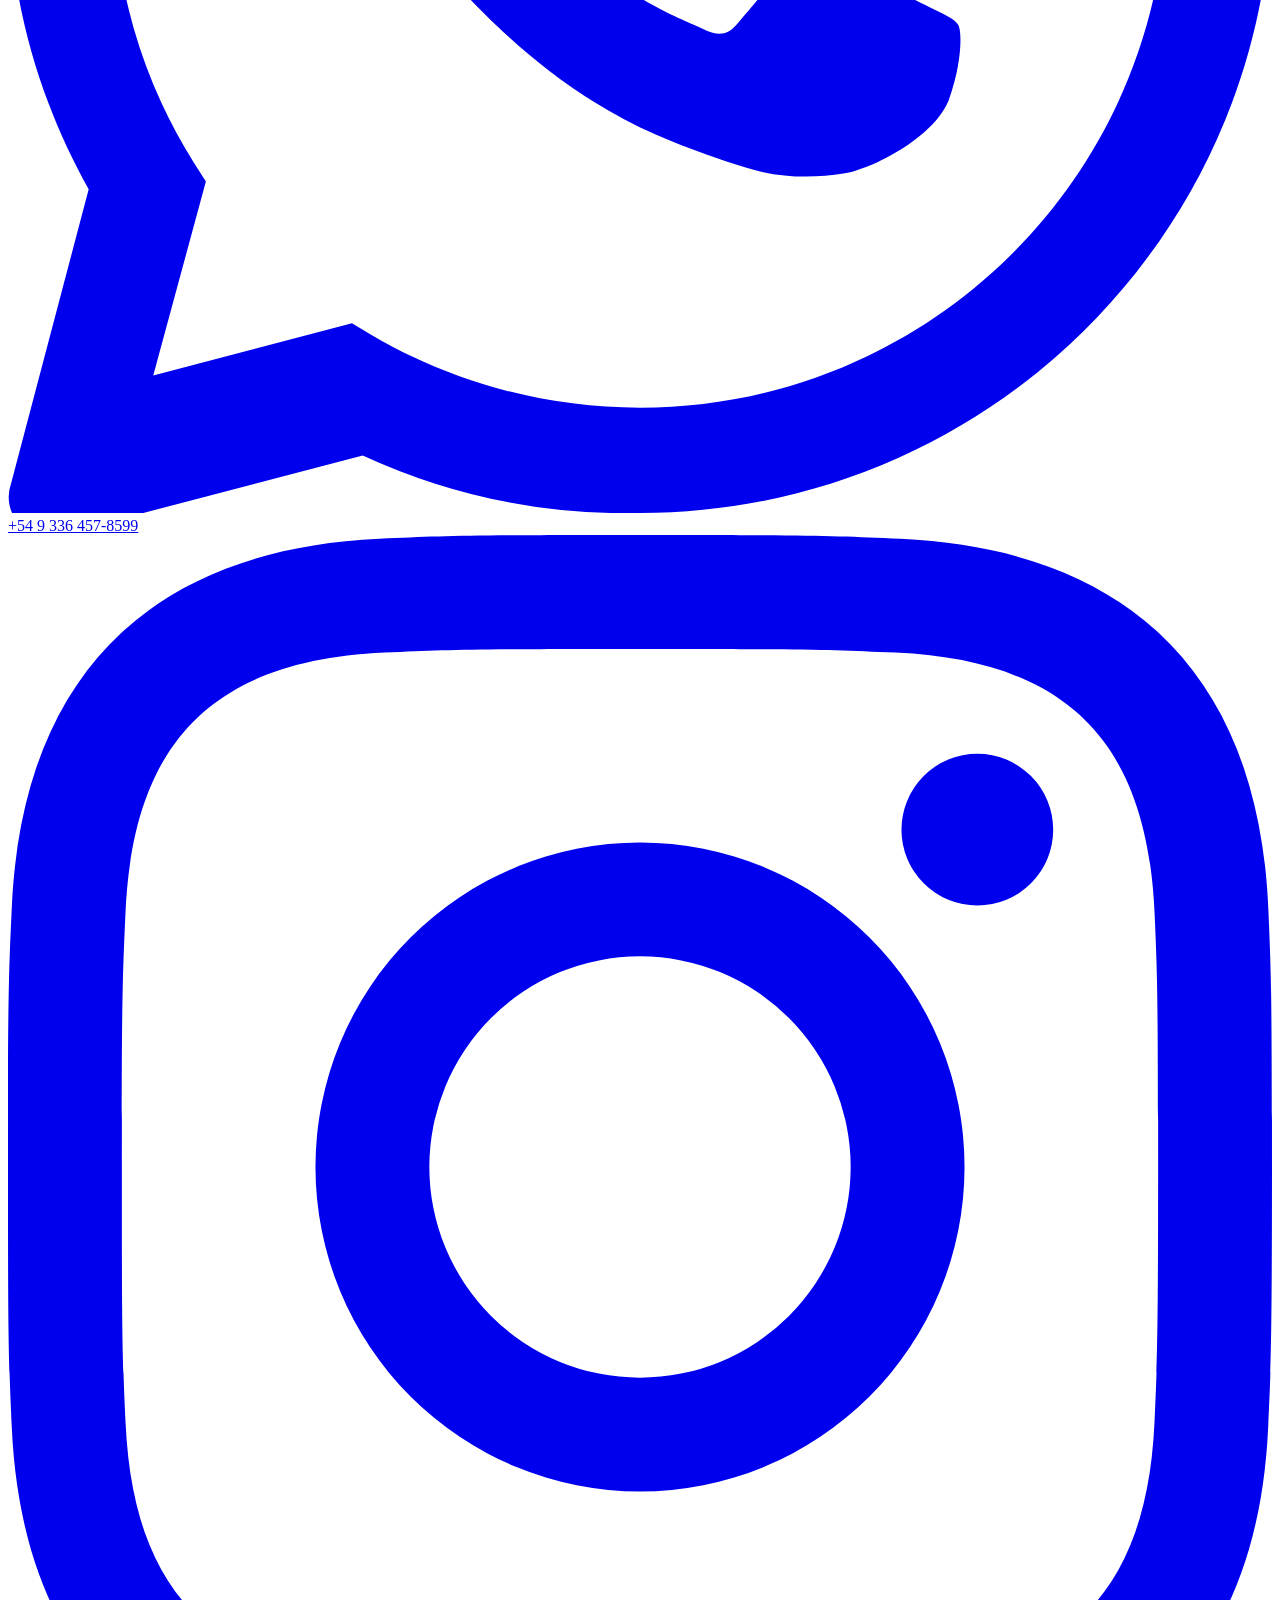
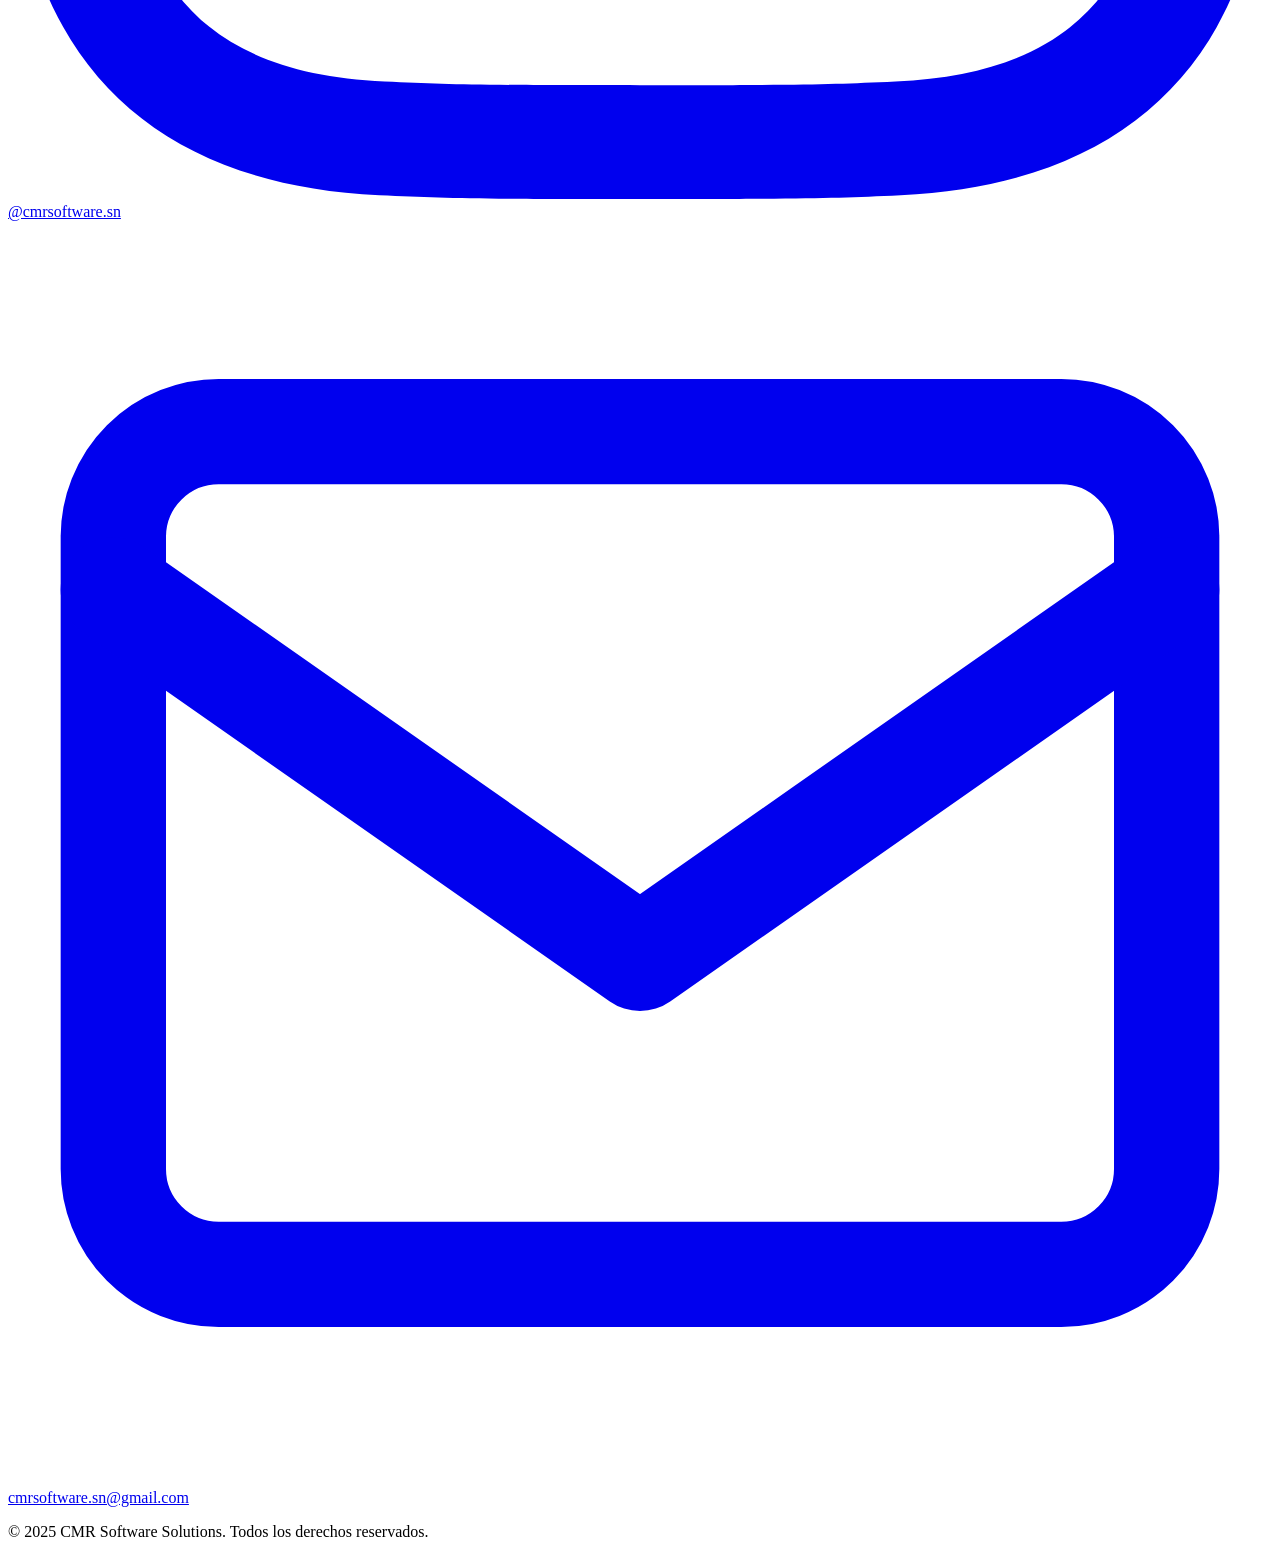
==== commit 8869b348: "design: shell y estructura de la pantalla de reservas Cubre los pasos 2 y 3 del plan del paquete en " ====
--- a/public/index.html
+++ b/public/index.html
@@ -5,79 +5,109 @@
     <meta name="viewport" content="width=device-width, initial-scale=1.0" />
     <title>CMR Canchas</title>
     <link rel="icon" type="image/png" href="/favicon.png" />
+    <link rel="stylesheet" href="/tokens.css" />
+    <link rel="stylesheet" href="/styles.css" />
     <script src="https://cdn.tailwindcss.com"></script>
   </head>
   <body class="min-h-screen bg-slate-100 text-slate-800 flex flex-col">
-    <nav class="bg-green-950 shadow-md" aria-label="Principal">
-      <div class="mx-auto flex max-w-5xl items-center justify-between gap-4 px-4 py-3 md:px-6">
-        <a href="/" class="flex shrink-0 items-center gap-3" id="navLogoLink" aria-label="Inicio">
-          <div id="navLogo" class="h-12 w-12 md:h-14 md:w-14 rounded-full bg-green-800 flex items-center justify-center text-white font-bold text-lg select-none ring-1 ring-green-700"></div>
+    <header class="site-header">
+      <div class="site-header-inner">
+        <a href="/" class="site-brand" id="navLogoLink" aria-label="Inicio">
+          <div id="navLogo" class="site-logo"></div>
+          <span class="site-club" id="clubNombre"></span>
         </a>
         <a
           id="linkAdmin"
           href="#"
-          class="inline-flex h-10 w-10 items-center justify-center rounded-full bg-green-800 text-green-100 shadow-sm transition hover:bg-green-700"
-          aria-label="Entrar como administrador"
-          title="Entrar como administrador"
+          class="site-action"
+          aria-label="Ingresar como administrador"
+          title="Ingresar como administrador"
         >
-          <svg viewBox="0 0 24 24" class="h-6 w-6" fill="none" stroke="currentColor" stroke-width="2" stroke-linecap="round" stroke-linejoin="round" aria-hidden="true">
+          <svg viewBox="0 0 24 24" width="24" height="24" fill="none" stroke="currentColor" stroke-width="2" stroke-linecap="round" stroke-linejoin="round" aria-hidden="true">
             <circle cx="12" cy="8" r="4"></circle>
             <path d="M5 20c0-3.5 3.1-6 7-6s7 2.5 7 6"></path>
           </svg>
         </a>
       </div>
-    </nav>
-
-    <main class="mx-auto max-w-5xl p-4 md:p-6 flex-1 w-full">
-      <header class="mb-4">
-        <h1 class="text-2xl font-bold md:text-3xl">Reservas de Canchas de Futbol</h1>
-        <p class="text-slate-600">Selecciona cancha, fecha y horario para reservar tu turno.</p>
-        <div class="mt-3 flex flex-wrap gap-2">
-          <button id="btnSolicitarCancelacion" class="rounded-lg bg-green-800 px-4 py-2 font-semibold text-white hover:bg-green-900" type="button">
-            Solicitar cancelacion
-          </button>
-        </div>
-      </header>
-
-      <section class="mb-4 grid grid-cols-1 gap-3 rounded-xl bg-white p-4 shadow-sm md:grid-cols-3 md:items-end">
-        <div class="flex flex-col gap-1">
-          <label class="font-medium" for="cancha">Cancha</label>
-          <select id="cancha" class="rounded-lg border border-slate-300 px-3 py-2"></select>
-        </div>
-
-        <div class="flex flex-col gap-1">
-          <label class="font-medium" for="fecha">Fecha</label>
-          <input id="fecha" type="date" class="rounded-lg border border-slate-300 px-3 py-2" />
-        </div>
-
-        <button id="btnBuscar" class="rounded-lg bg-green-700 px-4 py-2 font-semibold text-white hover:bg-green-800" type="button">
-          Actualizar horarios
-        </button>
-      </section>
-
-      <section class="mb-4 rounded-xl bg-white p-4 shadow-sm">
-        <h2 class="text-xl font-semibold">Horarios disponibles</h2>
-        <p class="mt-2 flex flex-wrap items-center gap-4 text-sm text-slate-600">
-          <span><span class="mr-1 inline-block h-3 w-3 rounded-full bg-emerald-600"></span> Disponible</span>
-          <span><span class="mr-1 inline-block h-3 w-3 rounded-full bg-slate-400"></span> Ocupado</span>
-          <span><span class="mr-1 inline-block h-3 w-3 rounded-full bg-amber-500"></span> Bloqueado</span>
-        </p>
-        <div id="horarios" class="mt-3 grid grid-cols-2 gap-2 sm:grid-cols-3 md:grid-cols-5"></div>
-      </section>
-
-      <section class="mb-4 rounded-xl bg-white p-4 shadow-sm">
-        <h2 class="text-xl font-semibold">Mis turnos</h2>
-        <p class="mt-1 text-sm text-slate-500">Ingresá tu número de teléfono para ver tus turnos activos.</p>
-        <div class="mt-3 flex gap-2">
-          <input id="misTelefono" type="tel" inputmode="numeric" placeholder="Ej: 3364578599"
-            class="flex-1 rounded-lg border border-slate-300 px-3 py-2 text-sm focus:outline-none focus:ring-2 focus:ring-emerald-500" />
-          <button id="btnMisReservas" type="button"
-            class="rounded-lg bg-green-700 px-4 py-2 text-sm font-semibold text-white hover:bg-green-800">
-            Consultar
-          </button>
-        </div>
-        <div id="misTurnosList" class="mt-3 space-y-2"></div>
-      </section>
+    </header>
+
+    <main class="page" style="flex: 1">
+      <h1 class="page-title">Reservar una cancha</h1>
+      <p class="page-sub">Elegí la cancha, la fecha y el horario que preferís.</p>
+
+      <div class="stack" style="margin-top: var(--s-6)">
+        <section class="card">
+          <h2 class="card-title"><span class="card-num" aria-hidden="true">1</span> ¿Qué cancha y qué día?</h2>
+
+          <div class="card-body" style="display: grid; gap: var(--s-5)">
+            <div class="field">
+              <label class="label" for="cancha">Cancha</label>
+              <select id="cancha" class="select"></select>
+            </div>
+
+            <div class="field">
+              <span class="label" id="labelDia">Día</span>
+              <div class="chips" role="group" aria-labelledby="labelDia">
+                <button type="button" class="chip" id="chipHoy" aria-pressed="false">Hoy</button>
+                <button type="button" class="chip" id="chipManana" aria-pressed="false">Mañana</button>
+                <button type="button" class="chip" id="chipOtro" aria-pressed="false">Elegir otro día</button>
+              </div>
+              <label class="sr-only" for="fecha">Fecha</label>
+              <input id="fecha" type="date" class="input" />
+              <p class="help" id="fechaEnPalabras"></p>
+            </div>
+          </div>
+
+          <div style="margin-top: var(--s-6)">
+            <button id="btnBuscar" class="btn btn--primary btn--block btn--lg" type="button" style="min-width: 220px">
+              Ver horarios
+            </button>
+          </div>
+        </section>
+
+        <section class="card">
+          <div style="display: flex; flex-wrap: wrap; align-items: baseline; justify-content: space-between; gap: var(--s-2)">
+            <h2 class="card-title"><span class="card-num" aria-hidden="true">2</span> Elegí un horario</h2>
+            <p id="contadorDisponibles" style="font-size: var(--fs-sm); font-weight: var(--fw-semi); color: var(--c-brand-800)" aria-live="polite"></p>
+          </div>
+
+          <p class="legend" style="margin-top: var(--s-3)">
+            <span class="legend-item"><span class="slot-dot" style="background: var(--c-free-dot)"></span> Disponible</span>
+            <span class="legend-item"><span class="slot-dot" style="border: 2px solid var(--c-busy-dot)"></span> Ocupado</span>
+            <span class="legend-item"><span class="slot-dot" style="background: var(--c-block-dot)"></span> Bloqueado</span>
+          </p>
+
+          <div id="horarios" class="slots card-body"></div>
+        </section>
+
+        <section class="card" id="cardResumen" hidden>
+          <h2 class="card-title">Tu reserva</h2>
+          <div class="card-body" id="resumenDetalle"></div>
+          <div style="display: flex; flex-wrap: wrap; gap: var(--s-3); margin-top: var(--s-5)">
+            <button id="btnConfirmarReserva" type="button" class="btn btn--primary btn--lg" style="flex: 1 1 220px">
+              Confirmar reserva
+            </button>
+            <button id="btnCambiarHorario" type="button" class="btn btn--secondary">
+              Cambiar horario
+            </button>
+          </div>
+        </section>
+
+        <section class="card">
+          <h2 class="card-title">¿Ya tenés una reserva?</h2>
+          <p class="card-sub">Ingresá tu número de teléfono para consultar tus turnos.</p>
+          <div class="card-body" style="display: flex; flex-wrap: wrap; gap: var(--s-3)">
+            <div class="field" style="flex: 1 1 220px">
+              <label class="sr-only" for="misTelefono">Teléfono</label>
+              <input id="misTelefono" type="tel" inputmode="numeric" placeholder="Ej: 3364578599" class="input" />
+            </div>
+            <button id="btnMisReservas" type="button" class="btn btn--secondary">
+              Consultar mis turnos
+            </button>
+          </div>
+          <div id="misTurnosList" style="display: grid; gap: var(--s-2); margin-top: var(--s-4)"></div>
+        </section>
+      </div>
     </main>
 
     <div id="modal" class="hidden fixed inset-0 z-10 flex items-center justify-center bg-black/55 p-4" role="dialog" aria-modal="true">
@@ -164,14 +194,14 @@
     <script src="/app.js"></script>
 
     <!-- Footer -->
-    <footer class="bg-green-950 text-green-200 mt-10">
-      <div class="mx-auto max-w-5xl px-6 py-10">
+    <footer class="site-footer">
+      <div class="site-footer-inner">
         <div class="flex flex-col items-center gap-8 sm:flex-row sm:justify-between">
           <div class="flex items-center gap-3">
             <img src="/favicon.png" alt="CMR Software" class="h-10 w-10 rounded-lg object-contain" />
             <div>
               <p class="font-bold text-white text-base leading-tight">CMR Canchas</p>
-              <p class="text-xs text-green-500">by CMR Software Solutions</p>
+              <p class="text-xs">by CMR Software Solutions</p>
             </div>
           </div>
           <div class="flex flex-col gap-3 text-sm text-center sm:text-right">
@@ -200,9 +230,10 @@
             </a>
           </div>
         </div>
-        <div class="mt-8 border-t border-green-800 pt-6 text-center text-xs text-green-600">
+        <div class="site-footer-sep"></div>
+        <p class="text-center text-xs">
           © 2025 CMR Software Solutions. Todos los derechos reservados.
-        </div>
+        </p>
       </div>
     </footer>
   </body>
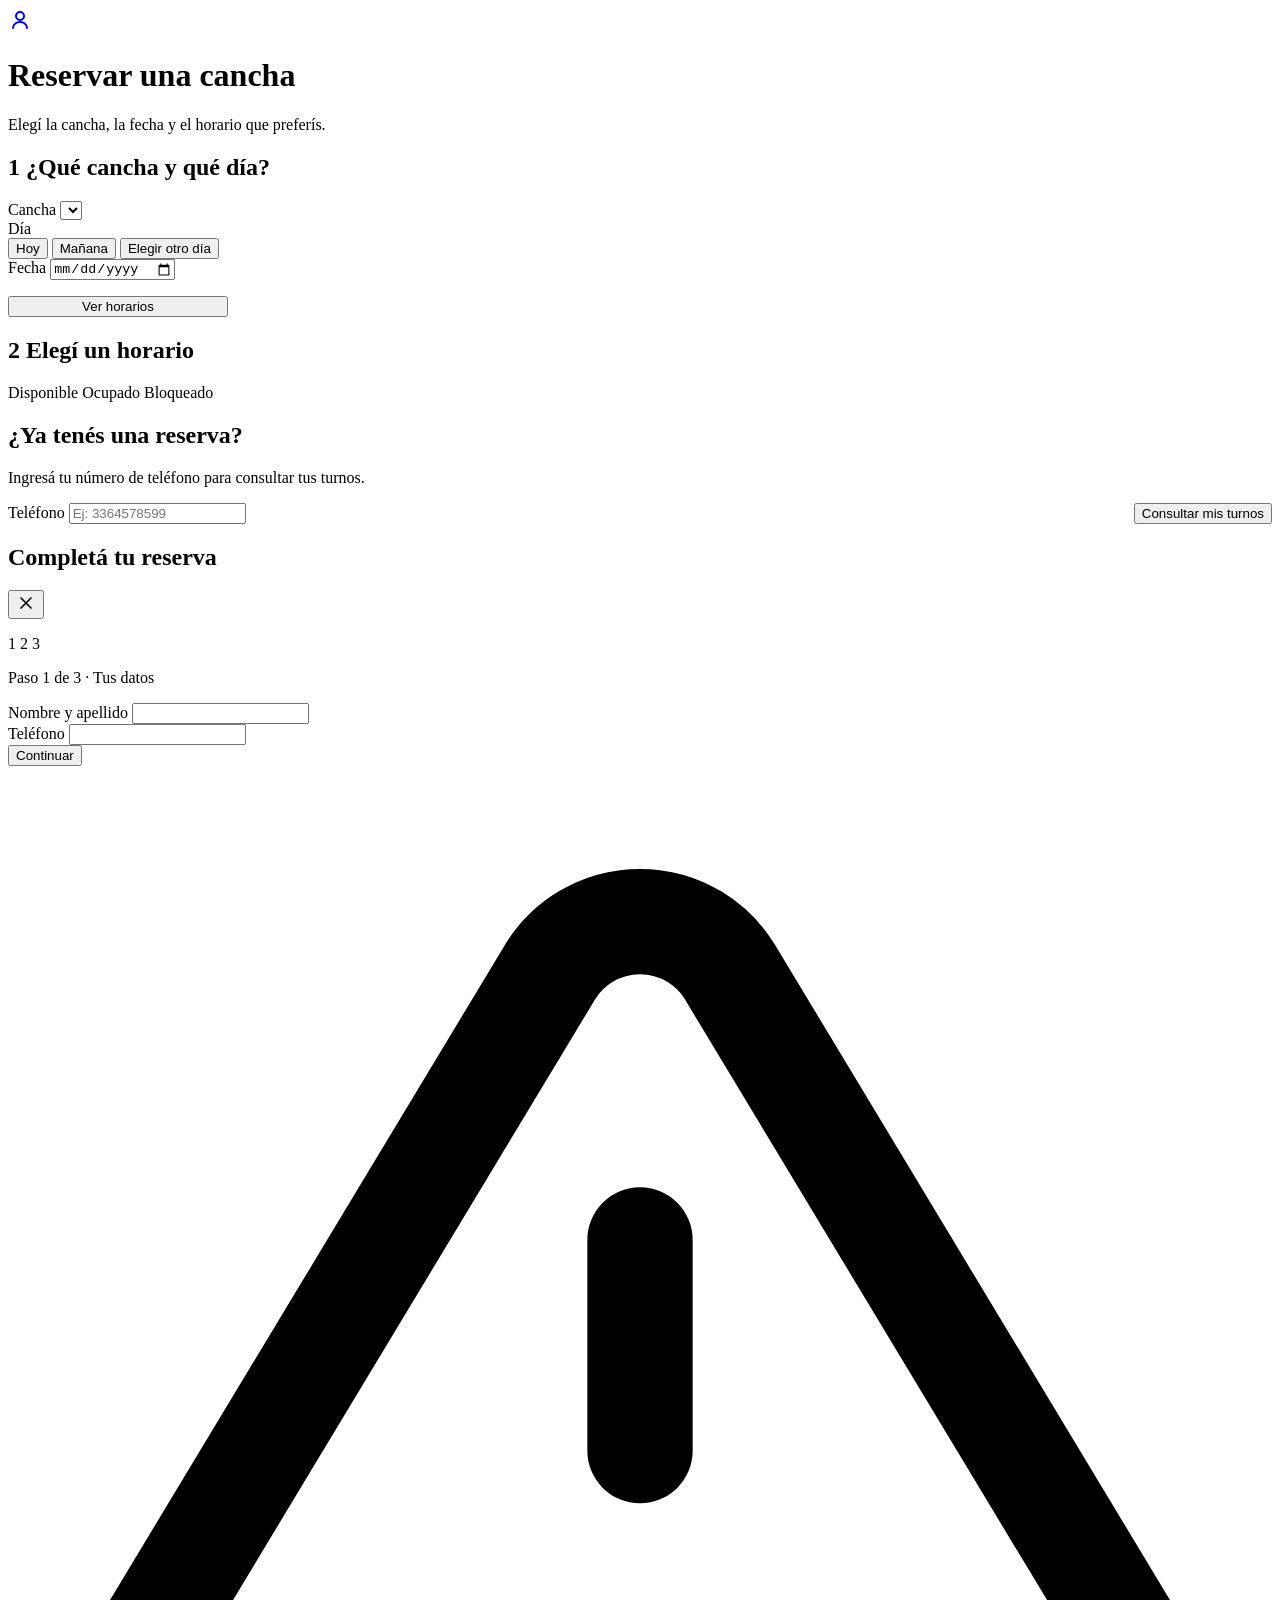
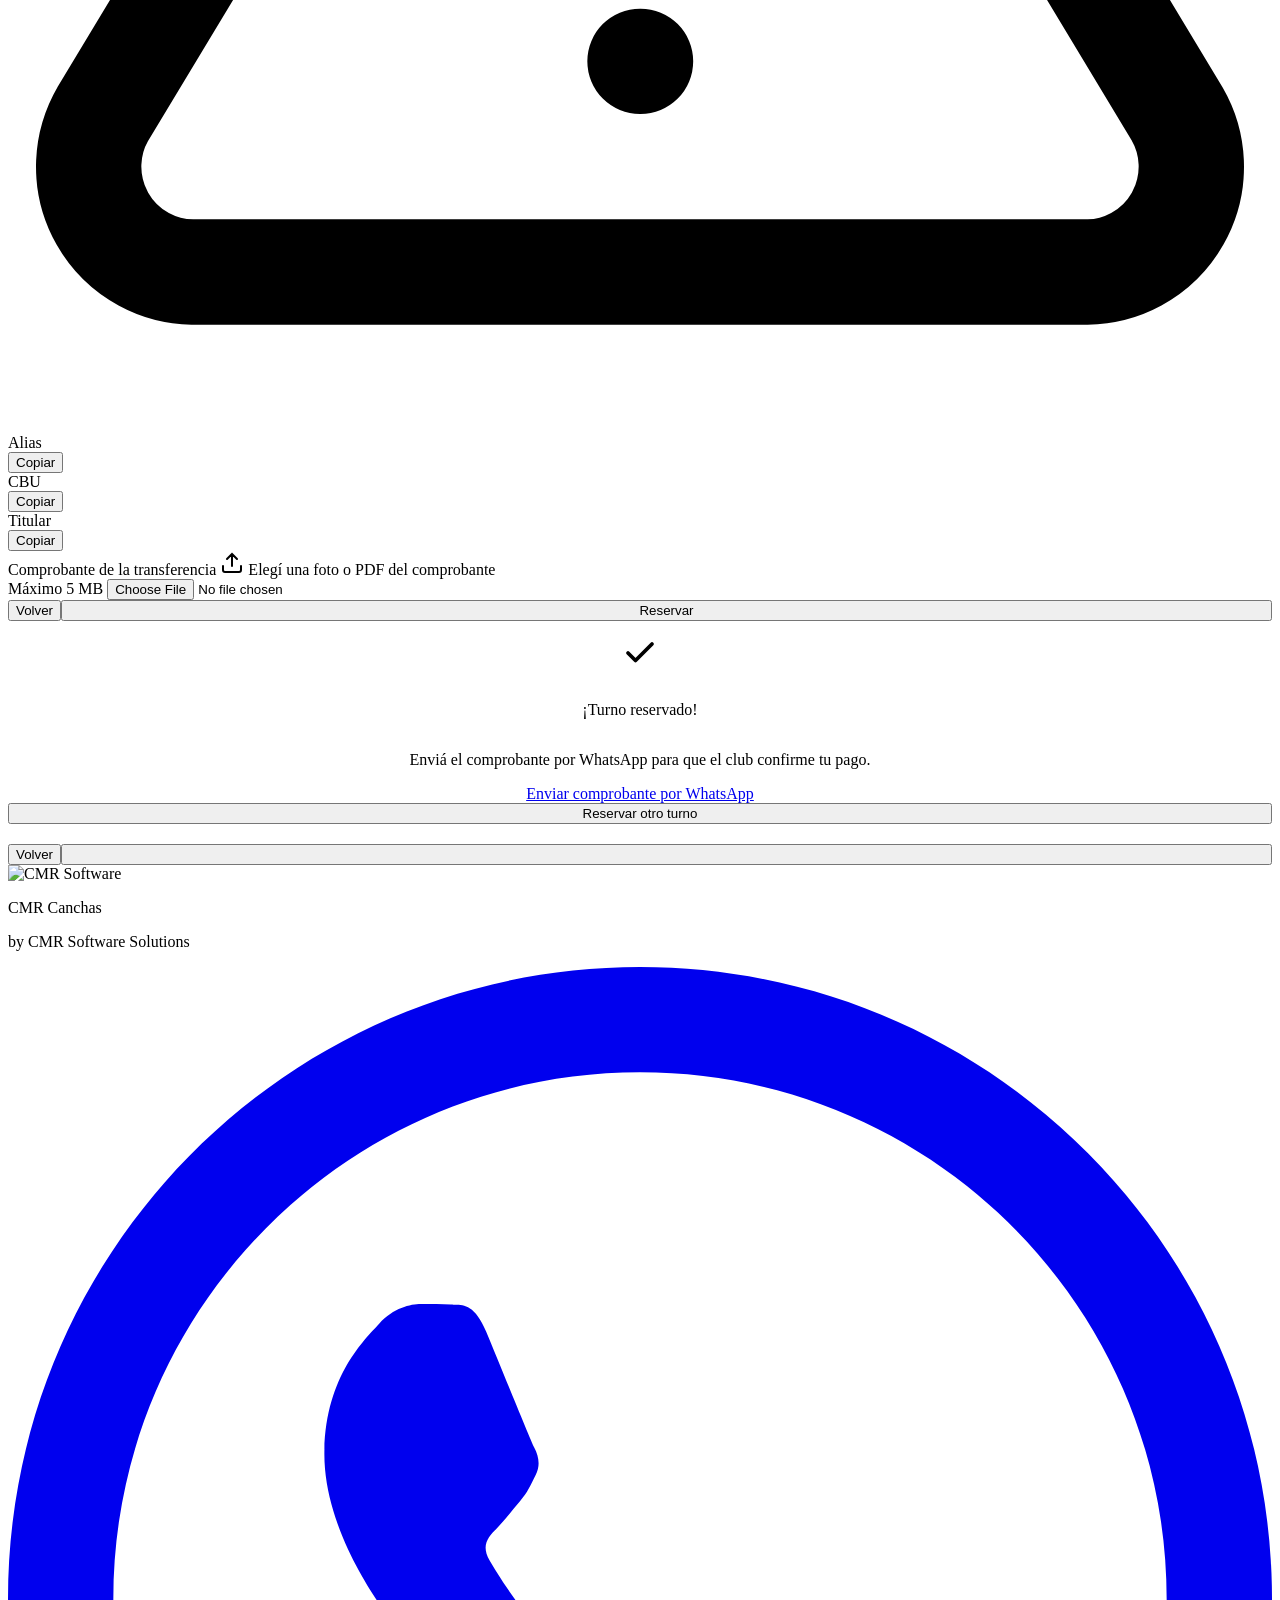
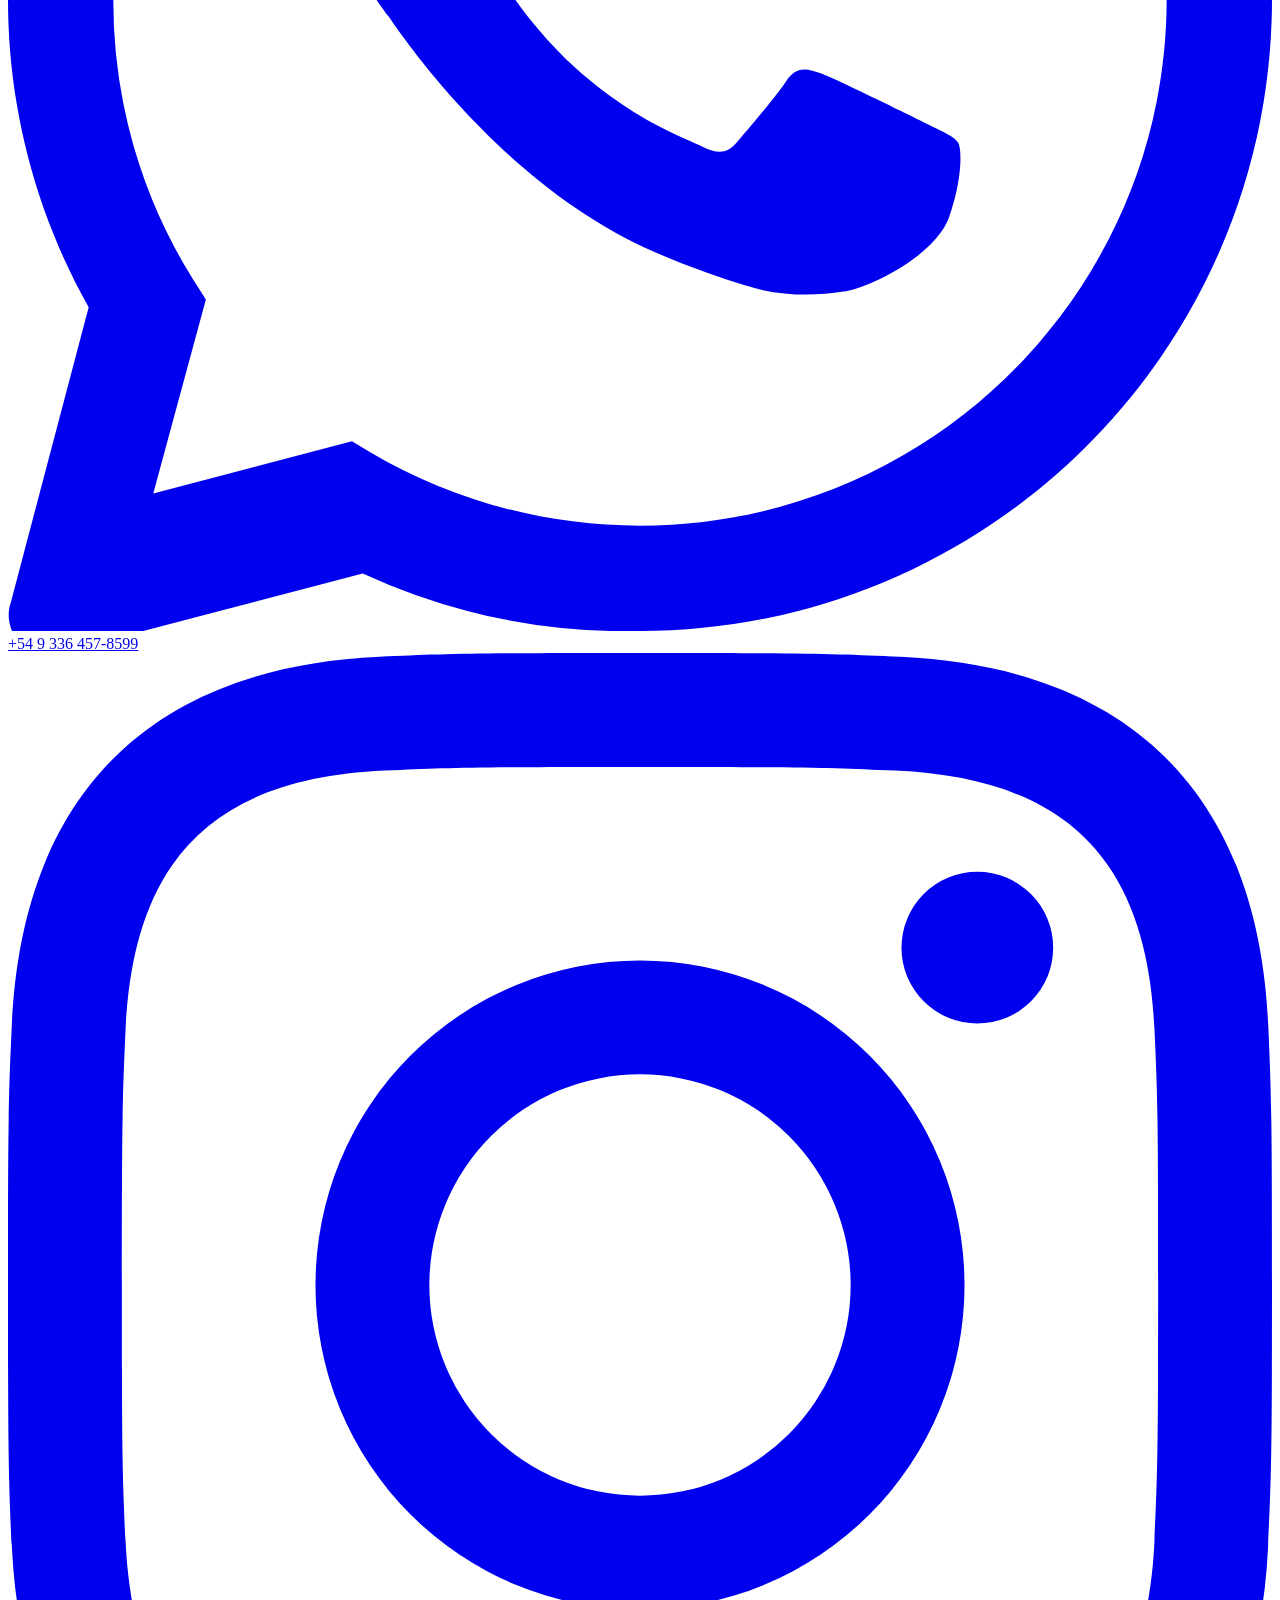
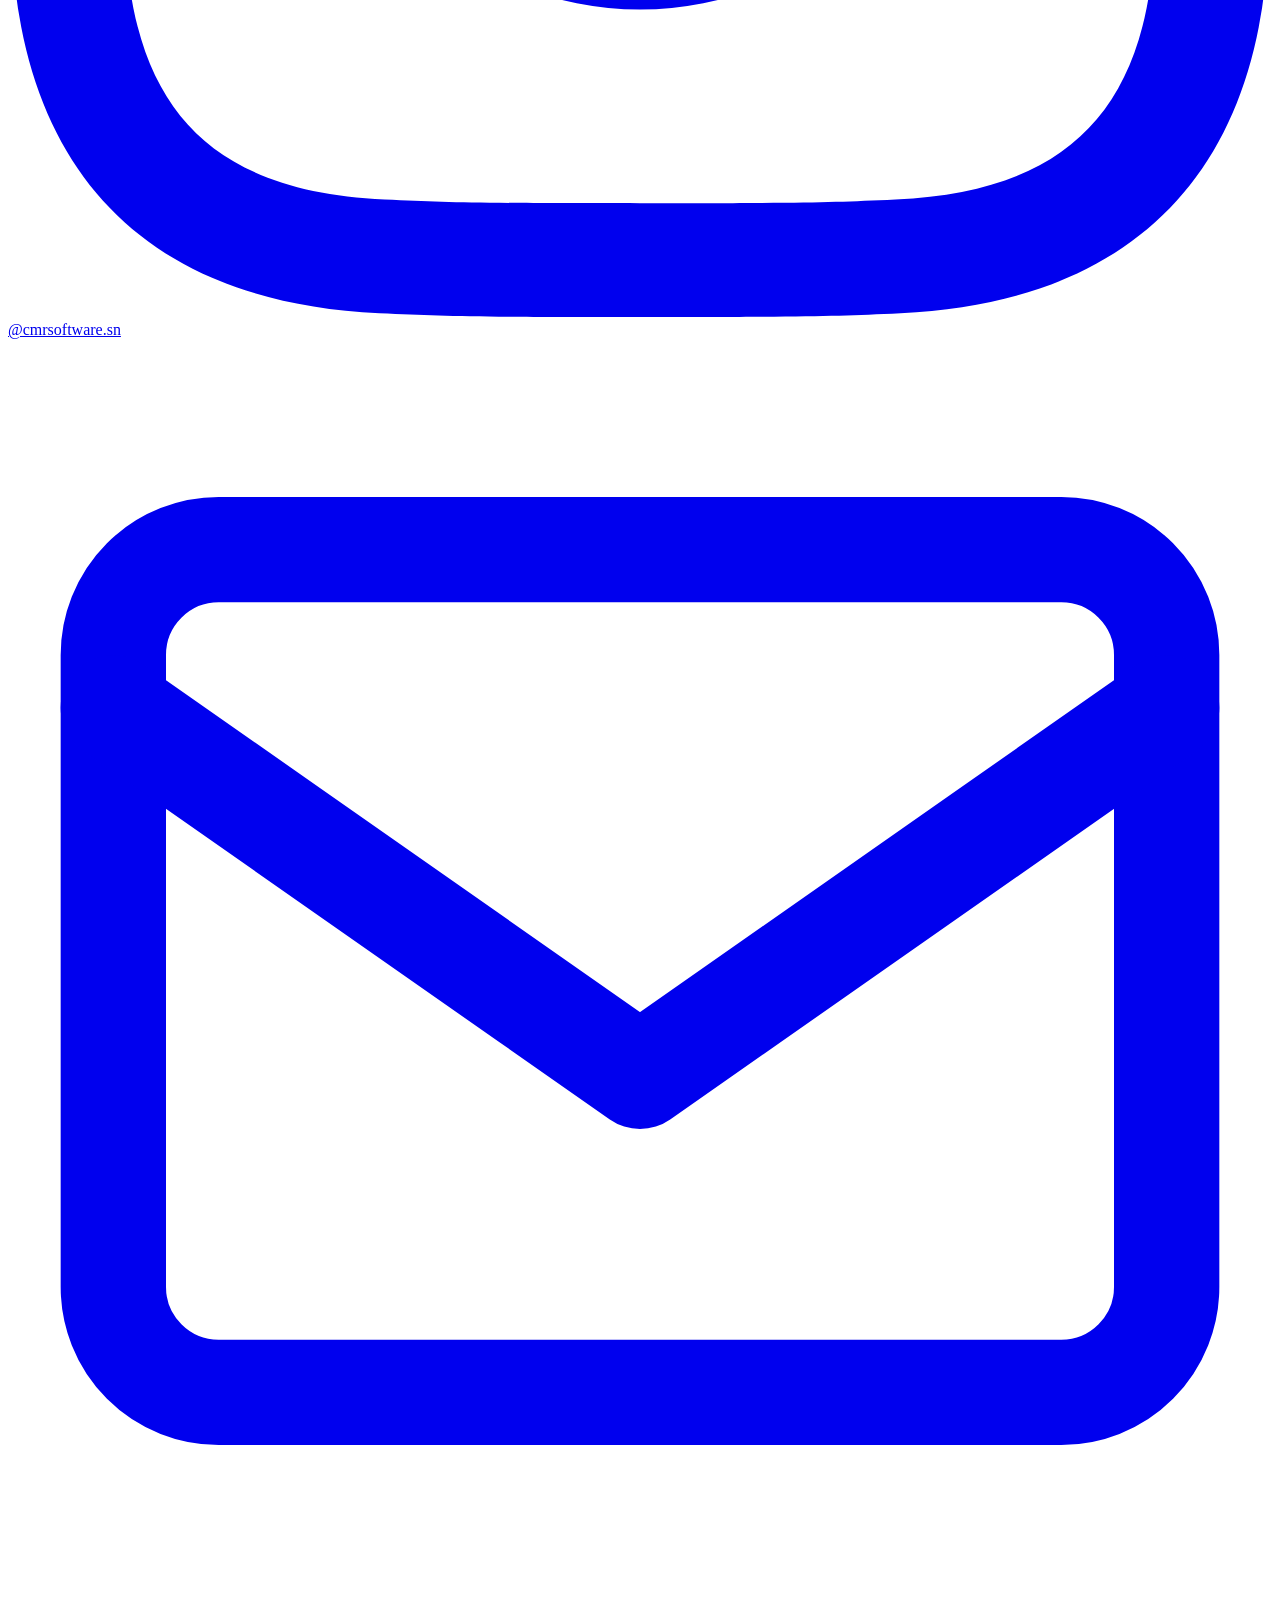
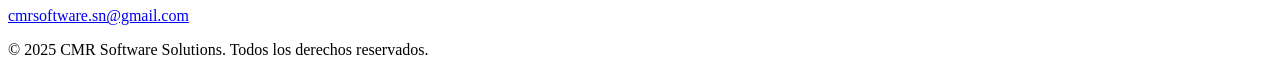
==== commit 5710e998: "design: modal de reserva en 3 pasos y mis turnos con cancelacion por turno Modal ----- Indicador de " ====
--- a/public/index.html
+++ b/public/index.html
@@ -110,23 +110,41 @@
       </div>
     </main>
 
-    <div id="modal" class="hidden fixed inset-0 z-10 flex items-center justify-center bg-black/55 p-4" role="dialog" aria-modal="true">
-      <div class="relative w-full max-w-xl rounded-xl bg-white p-4 shadow-md">
-        <button id="btnCerrarModal" class="absolute right-3 top-3 text-lg font-bold text-slate-600" type="button" aria-label="Cerrar">
-          x
-        </button>
-        <h3 class="text-xl font-semibold">Completa tu reserva</h3>
-        <p id="reservaSeleccion" class="mt-1 font-semibold text-emerald-700"></p>
-
-        <form id="formReserva" enctype="multipart/form-data">
+    <div id="modal" class="modal hidden" role="dialog" aria-modal="true" aria-labelledby="modalTitulo">
+      <div class="modal-panel">
+        <div class="modal-head">
+          <h2 class="modal-title" id="modalTitulo">Completá tu reserva</h2>
+          <button id="btnCerrarModal" class="modal-close" type="button" aria-label="Cerrar">
+            <svg viewBox="0 0 24 24" width="20" height="20" fill="none" stroke="currentColor" stroke-width="2" stroke-linecap="round" aria-hidden="true">
+              <path d="M18 6L6 18M6 6l12 12"/>
+            </svg>
+          </button>
+        </div>
+        <p id="reservaSeleccion" style="margin-top: var(--s-1); font-weight: var(--fw-semi); color: var(--c-brand-700)"></p>
+
+        <div style="margin-top: var(--s-5)">
+          <div class="steps" id="stepsIndicador" aria-hidden="true">
+            <span class="step-dot step-dot--actual" data-paso="1">1</span>
+            <span class="step-line" data-linea="1"></span>
+            <span class="step-dot" data-paso="2">2</span>
+            <span class="step-line" data-linea="2"></span>
+            <span class="step-dot" data-paso="3">3</span>
+          </div>
+          <p class="steps-label" id="stepsLabel" aria-live="polite">Paso 1 de 3 · Tus datos</p>
+        </div>
+
+        <!-- novalidate: el input de archivo esta oculto (la zona de carga es el
+             label), asi que la burbuja nativa no se puede mostrar. Validamos
+             nosotros y mostramos el error debajo del campo. -->
+        <form id="formReserva" enctype="multipart/form-data" novalidate style="margin-top: var(--s-5)">
           <div id="paso1" class="step">
-            <h4 class="mb-2 mt-3 font-semibold">Paso 1 - Datos personales</h4>
-            <div class="mb-2 flex flex-col gap-1">
-              <label class="font-medium" for="nombre">Nombre y apellido</label>
-              <input id="nombre" name="nombre" type="text" required class="rounded-lg border border-slate-300 px-3 py-2" />
-            </div>
-            <div class="mb-3 flex flex-col gap-1">
-              <label class="font-medium" for="telefono">Telefono</label>
+            <div class="field">
+              <label class="label" for="nombre">Nombre y apellido</label>
+              <input id="nombre" name="nombre" type="text" class="input" required aria-describedby="errorNombre" />
+              <p class="error-text" id="errorNombre" hidden></p>
+            </div>
+            <div class="field">
+              <label class="label" for="telefono">Teléfono</label>
               <input
                 id="telefono"
                 name="telefono"
@@ -134,60 +152,97 @@
                 inputmode="numeric"
                 pattern="[0-9]+"
                 maxlength="15"
+                class="input"
                 required
-                class="rounded-lg border border-slate-300 px-3 py-2"
+                aria-describedby="errorTelefono"
               />
-            </div>
-            <button id="btnPaso2" class="rounded-lg bg-emerald-700 px-4 py-2 font-semibold text-white hover:bg-emerald-800" type="button">Continuar</button>
+              <p class="error-text" id="errorTelefono" hidden></p>
+            </div>
+            <button id="btnPaso2" class="btn btn--primary btn--block btn--lg" type="button" style="margin-top: var(--s-6)">
+              Continuar
+            </button>
           </div>
 
           <div id="paso2" class="step hidden">
-            <h4 class="mb-2 mt-3 font-semibold">Paso 2 - Transferencia y comprobante</h4>
-            <p class="mb-3 rounded-lg border border-amber-300 bg-amber-50 px-3 py-2 text-sm font-medium leading-snug text-amber-950">
-              Para reservar, la seña es de <strong>$12.000</strong>. Si no se transfiere ese monto, el turno se cancela automáticamente.
-            </p>
-            <div class="mb-3 rounded-lg border border-slate-200 bg-slate-50 p-3">
-              <p><strong>Alias:</strong> <span id="aliasTransferencia"></span></p>
-              <p><strong>CBU:</strong> <span id="cbuTransferencia"></span></p>
-              <p><strong>Titular:</strong> <span id="titularTransferencia"></span></p>
-            </div>
-            <div class="mb-3 flex flex-col gap-1">
-              <label class="font-medium" for="comprobante">Comprobante (JPG, PNG, WEBP o PDF)</label>
-              <input id="comprobante" name="comprobante" type="file" accept=".jpg,.jpeg,.png,.webp,.pdf" required class="rounded-lg border border-slate-300 px-3 py-2" />
-            </div>
-            <div class="flex flex-wrap gap-2">
-              <button id="btnVolverPaso1" class="rounded-lg bg-slate-600 px-4 py-2 font-semibold text-white hover:bg-slate-700" type="button">
-                Volver
+            <div class="alert alert--warning" id="aviasSenia">
+              <svg viewBox="0 0 24 24" fill="none" stroke="currentColor" stroke-width="2" stroke-linecap="round" aria-hidden="true">
+                <path d="M12 9v4M12 17h.01M10.3 3.9L1.8 18a2 2 0 0 0 1.7 3h17a2 2 0 0 0 1.7-3L13.7 3.9a2 2 0 0 0-3.4 0z"/>
+              </svg>
+              <span id="textoSenia"></span>
+            </div>
+
+            <div style="margin-top: var(--s-4); background: var(--c-surface-2); border: 1px solid var(--c-border); border-radius: var(--r-md)">
+              <div class="dato-copiable">
+                <span><span class="label">Alias</span><br /><span id="aliasTransferencia"></span></span>
+                <button type="button" class="btn btn--ghost btn--sm" data-copiar="aliasTransferencia">Copiar</button>
+              </div>
+              <div class="dato-copiable">
+                <span><span class="label">CBU</span><br /><span id="cbuTransferencia"></span></span>
+                <button type="button" class="btn btn--ghost btn--sm" data-copiar="cbuTransferencia">Copiar</button>
+              </div>
+              <div class="dato-copiable">
+                <span><span class="label">Titular</span><br /><span id="titularTransferencia"></span></span>
+                <button type="button" class="btn btn--ghost btn--sm" data-copiar="titularTransferencia">Copiar</button>
+              </div>
+            </div>
+
+            <div class="field" style="margin-top: var(--s-5)">
+              <label class="label" for="comprobante">Comprobante de la transferencia</label>
+              <label class="file-drop" for="comprobante" id="zonaComprobante">
+                <svg viewBox="0 0 24 24" width="24" height="24" fill="none" stroke="currentColor" stroke-width="2" stroke-linecap="round" aria-hidden="true">
+                  <path d="M21 15v4a2 2 0 0 1-2 2H5a2 2 0 0 1-2-2v-4M17 8l-5-5-5 5M12 3v12"/>
+                </svg>
+                <span>
+                  <span id="nombreArchivo">Elegí una foto o PDF del comprobante</span><br />
+                  <span class="help">Máximo 5 MB</span>
+                </span>
+              </label>
+              <input id="comprobante" name="comprobante" type="file" accept=".jpg,.jpeg,.png,.webp,.pdf" required class="sr-only" aria-describedby="errorComprobante" />
+              <p class="error-text" id="errorComprobante" hidden></p>
+            </div>
+
+            <div id="alertReserva" style="margin-top: var(--s-4)"></div>
+
+            <div style="display: flex; flex-wrap: wrap; gap: var(--s-3); margin-top: var(--s-5)">
+              <button id="btnVolverPaso1" class="btn btn--secondary" type="button">Volver</button>
+              <button id="btnReservar" class="btn btn--primary btn--lg" type="submit" style="flex: 1 1 200px; min-width: 160px">
+                Reservar
               </button>
-              <button id="btnReservar" class="rounded-lg bg-emerald-700 px-4 py-2 font-semibold text-white hover:bg-emerald-800" type="submit">Reservar</button>
             </div>
           </div>
 
           <div id="paso3" class="step hidden">
-            <div class="flex flex-col items-center gap-3 py-4 text-center">
-              <div class="flex h-16 w-16 items-center justify-center rounded-full bg-emerald-100">
-                <svg class="h-9 w-9 text-emerald-600" viewBox="0 0 24 24" fill="none" stroke="currentColor" stroke-width="2.5" stroke-linecap="round" stroke-linejoin="round" aria-hidden="true">
+            <div style="display: flex; flex-direction: column; align-items: center; gap: var(--s-4); text-align: center; padding-block: var(--s-4)">
+              <div style="display: flex; width: 64px; height: 64px; align-items: center; justify-content: center; background: var(--c-brand-50); border-radius: 50%">
+                <svg width="36" height="36" style="color: var(--c-brand-700)" viewBox="0 0 24 24" fill="none" stroke="currentColor" stroke-width="2.5" stroke-linecap="round" stroke-linejoin="round" aria-hidden="true">
                   <polyline points="20 6 9 17 4 12"></polyline>
                 </svg>
               </div>
-              <h4 class="text-lg font-bold text-emerald-800">Turno reservado</h4>
-              <div id="confirmacionDetalle" class="w-full space-y-1 rounded-lg border border-slate-200 bg-slate-50 px-4 py-3 text-left text-sm text-slate-700"></div>
-              <p class="text-sm text-slate-500">Enviá el comprobante por WhatsApp para confirmar tu pago.</p>
-              <div class="flex w-full flex-col gap-2">
-                <a id="btnWhatsAppConfirm" href="#" target="_blank" rel="noopener noreferrer"
-                  class="rounded-lg bg-emerald-700 px-4 py-2.5 text-center font-semibold text-white hover:bg-emerald-800">
+              <h3 style="font-size: var(--fs-lg); font-weight: var(--fw-bold); color: var(--c-ink-900)">¡Turno reservado!</h3>
+              <div id="confirmacionDetalle" style="width: 100%; padding: var(--s-4); text-align: left; background: var(--c-surface-2); border: 1px solid var(--c-border); border-radius: var(--r-md)"></div>
+              <p class="help">Enviá el comprobante por WhatsApp para que el club confirme tu pago.</p>
+              <div style="display: flex; flex-direction: column; gap: var(--s-3); width: 100%">
+                <a id="btnWhatsAppConfirm" href="#" target="_blank" rel="noopener noreferrer" class="btn btn--primary btn--lg">
                   Enviar comprobante por WhatsApp
                 </a>
-                <button id="btnOtraReserva" type="button"
-                  class="rounded-lg border border-slate-300 px-4 py-2 font-semibold text-slate-700 hover:bg-slate-50">
-                  Reservar otro turno
-                </button>
+                <button id="btnOtraReserva" type="button" class="btn btn--secondary">Reservar otro turno</button>
               </div>
             </div>
           </div>
         </form>
 
-        <p id="mensaje" class="mt-3 min-h-5 font-semibold text-red-700"></p>
+        <p id="mensaje" class="sr-only" role="alert"></p>
+      </div>
+    </div>
+
+    <div id="modalConfirmar" class="modal hidden" role="dialog" aria-modal="true" aria-labelledby="confirmarTitulo">
+      <div class="modal-panel modal-panel--sm">
+        <h2 class="modal-title" id="confirmarTitulo"></h2>
+        <div id="confirmarCuerpo" style="margin-top: var(--s-3); color: var(--c-ink-700)"></div>
+        <div style="display: flex; flex-wrap: wrap; gap: var(--s-3); margin-top: var(--s-6)">
+          <button id="btnConfirmarNo" type="button" class="btn btn--secondary">Volver</button>
+          <button id="btnConfirmarSi" type="button" class="btn btn--danger" style="flex: 1 1 160px"></button>
+        </div>
       </div>
     </div>
 
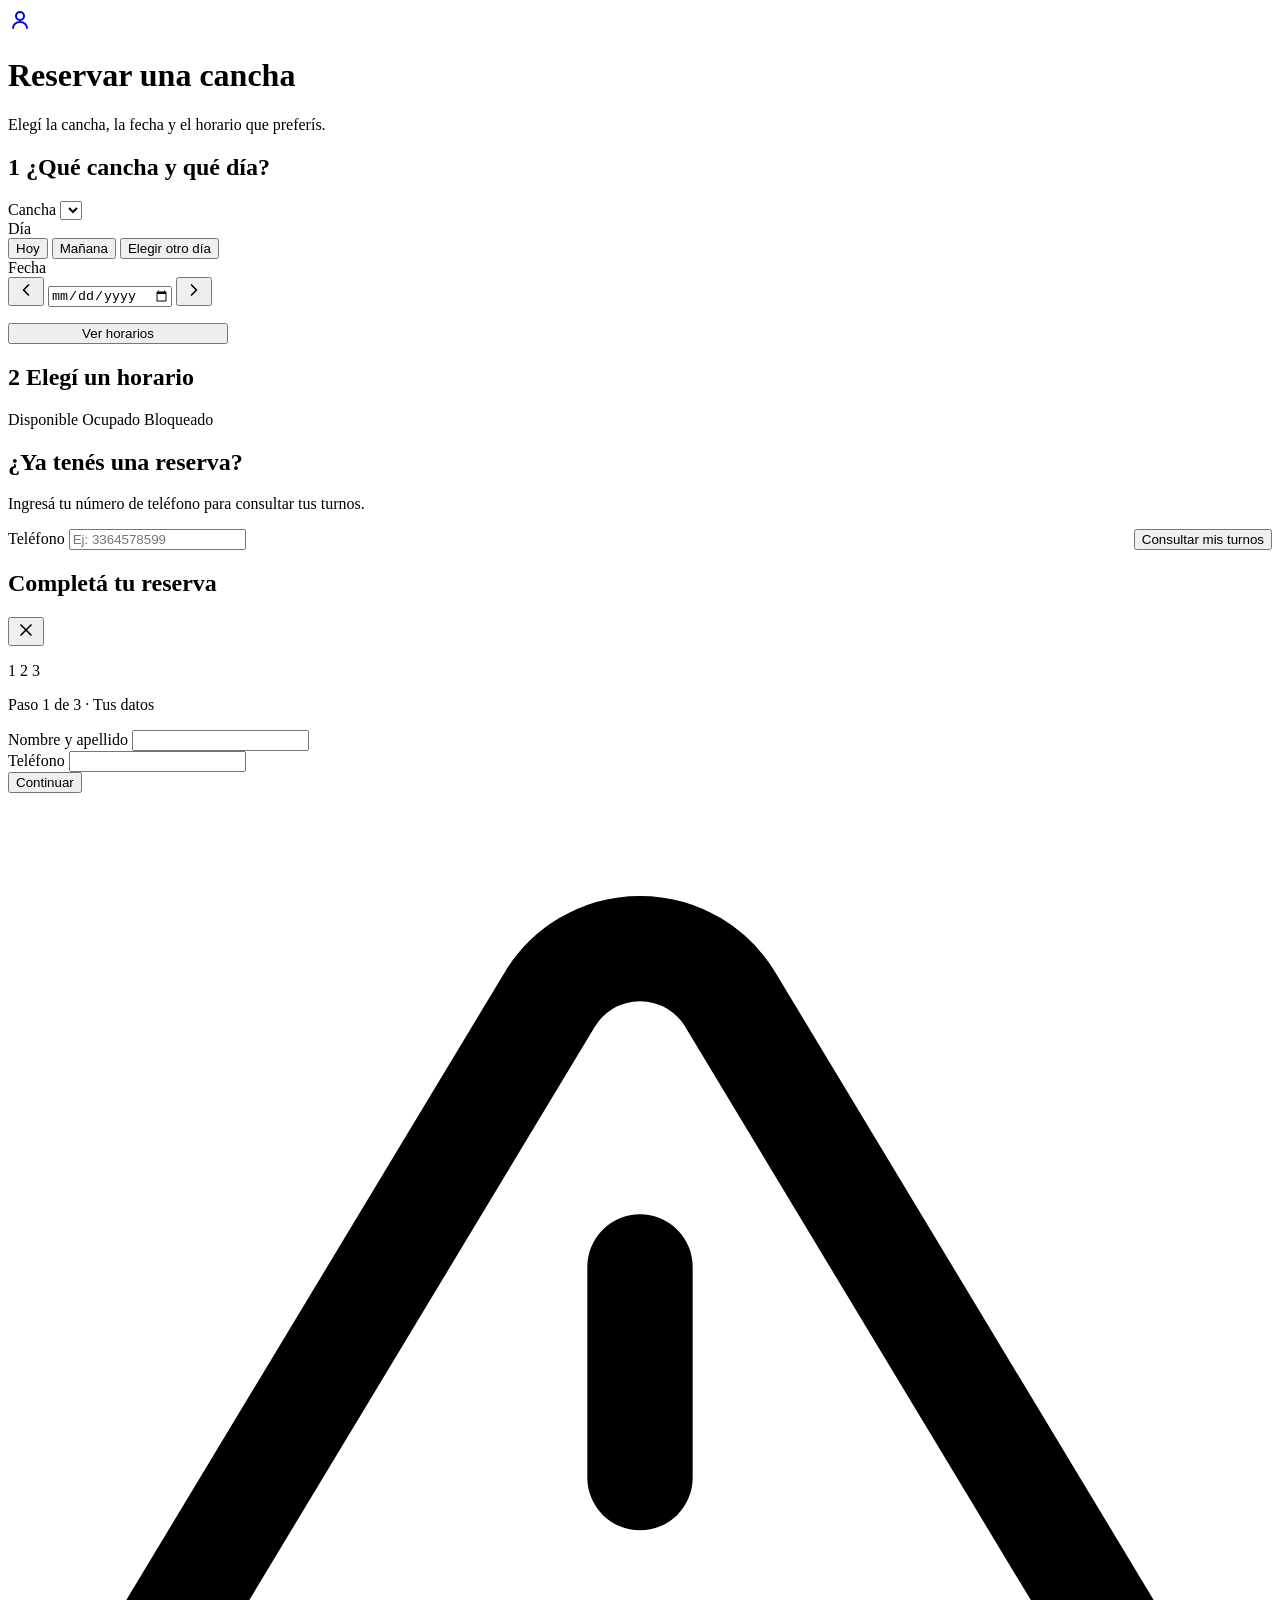
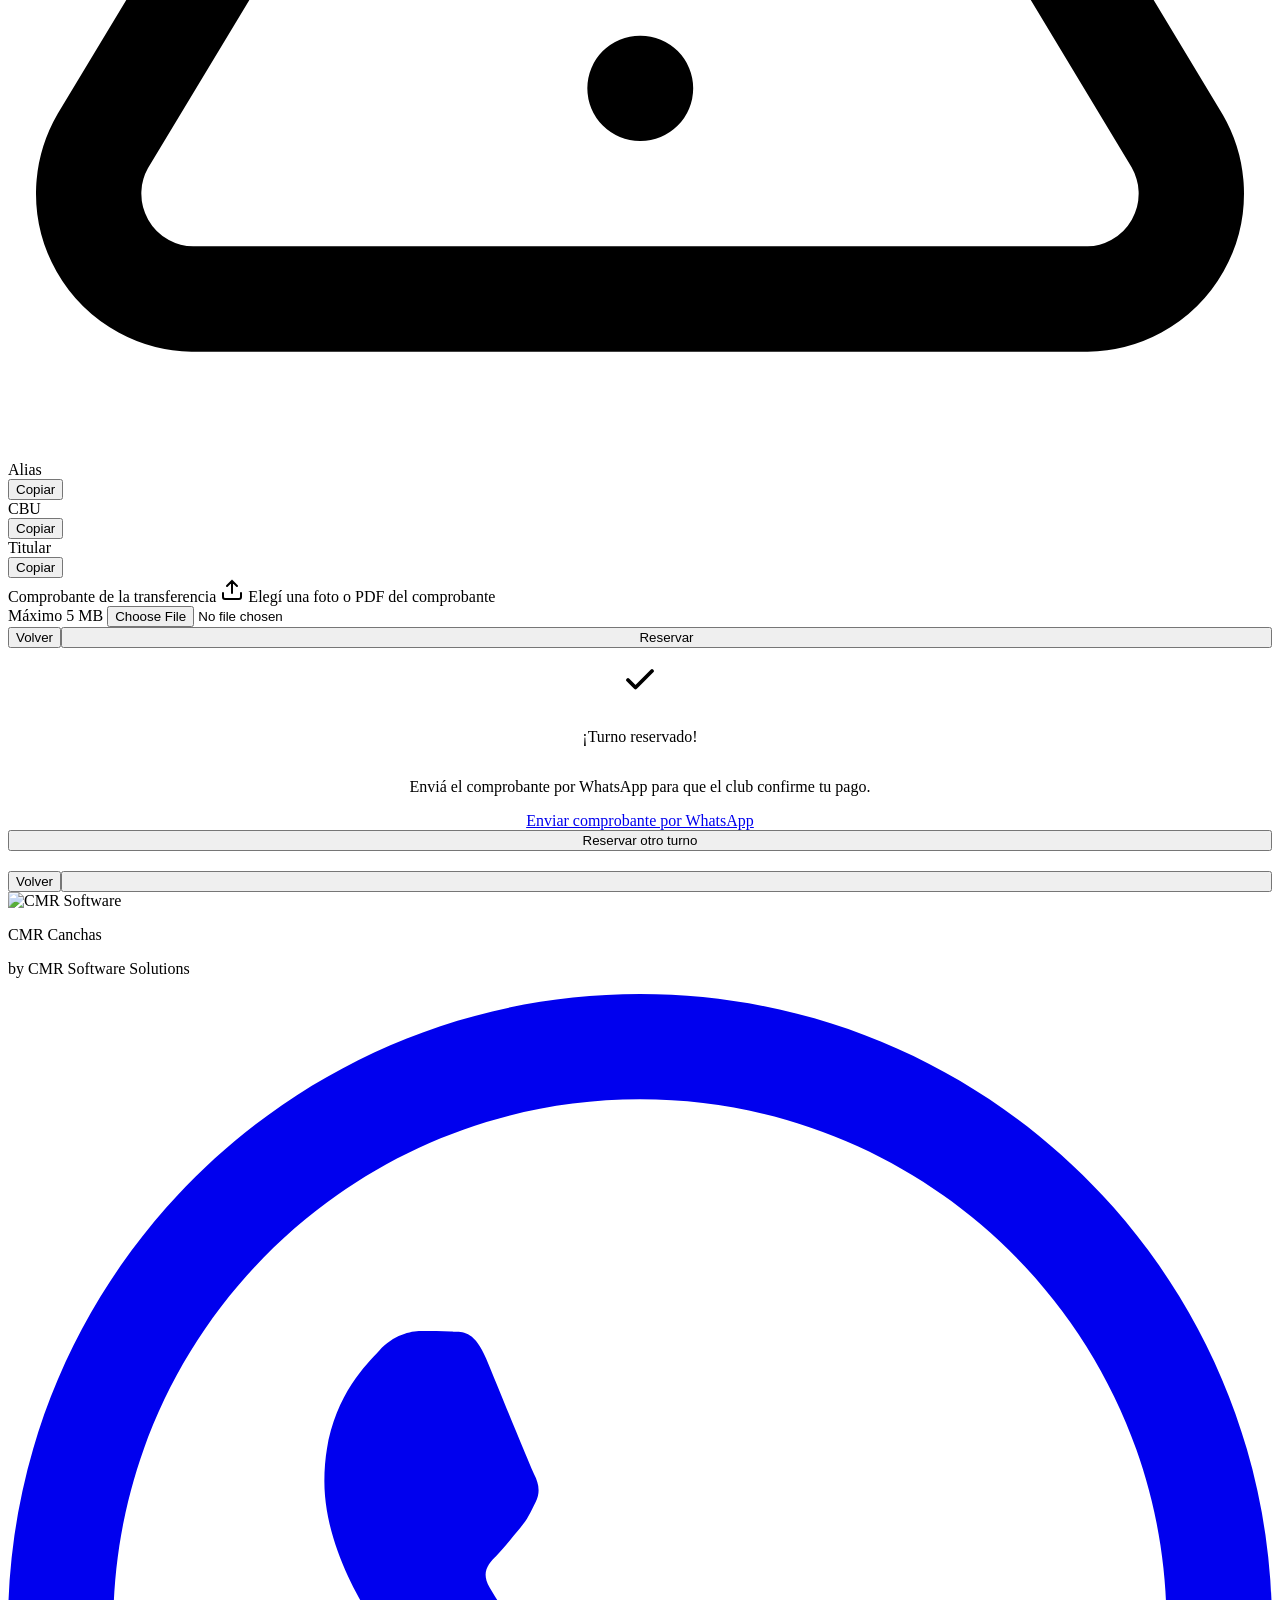
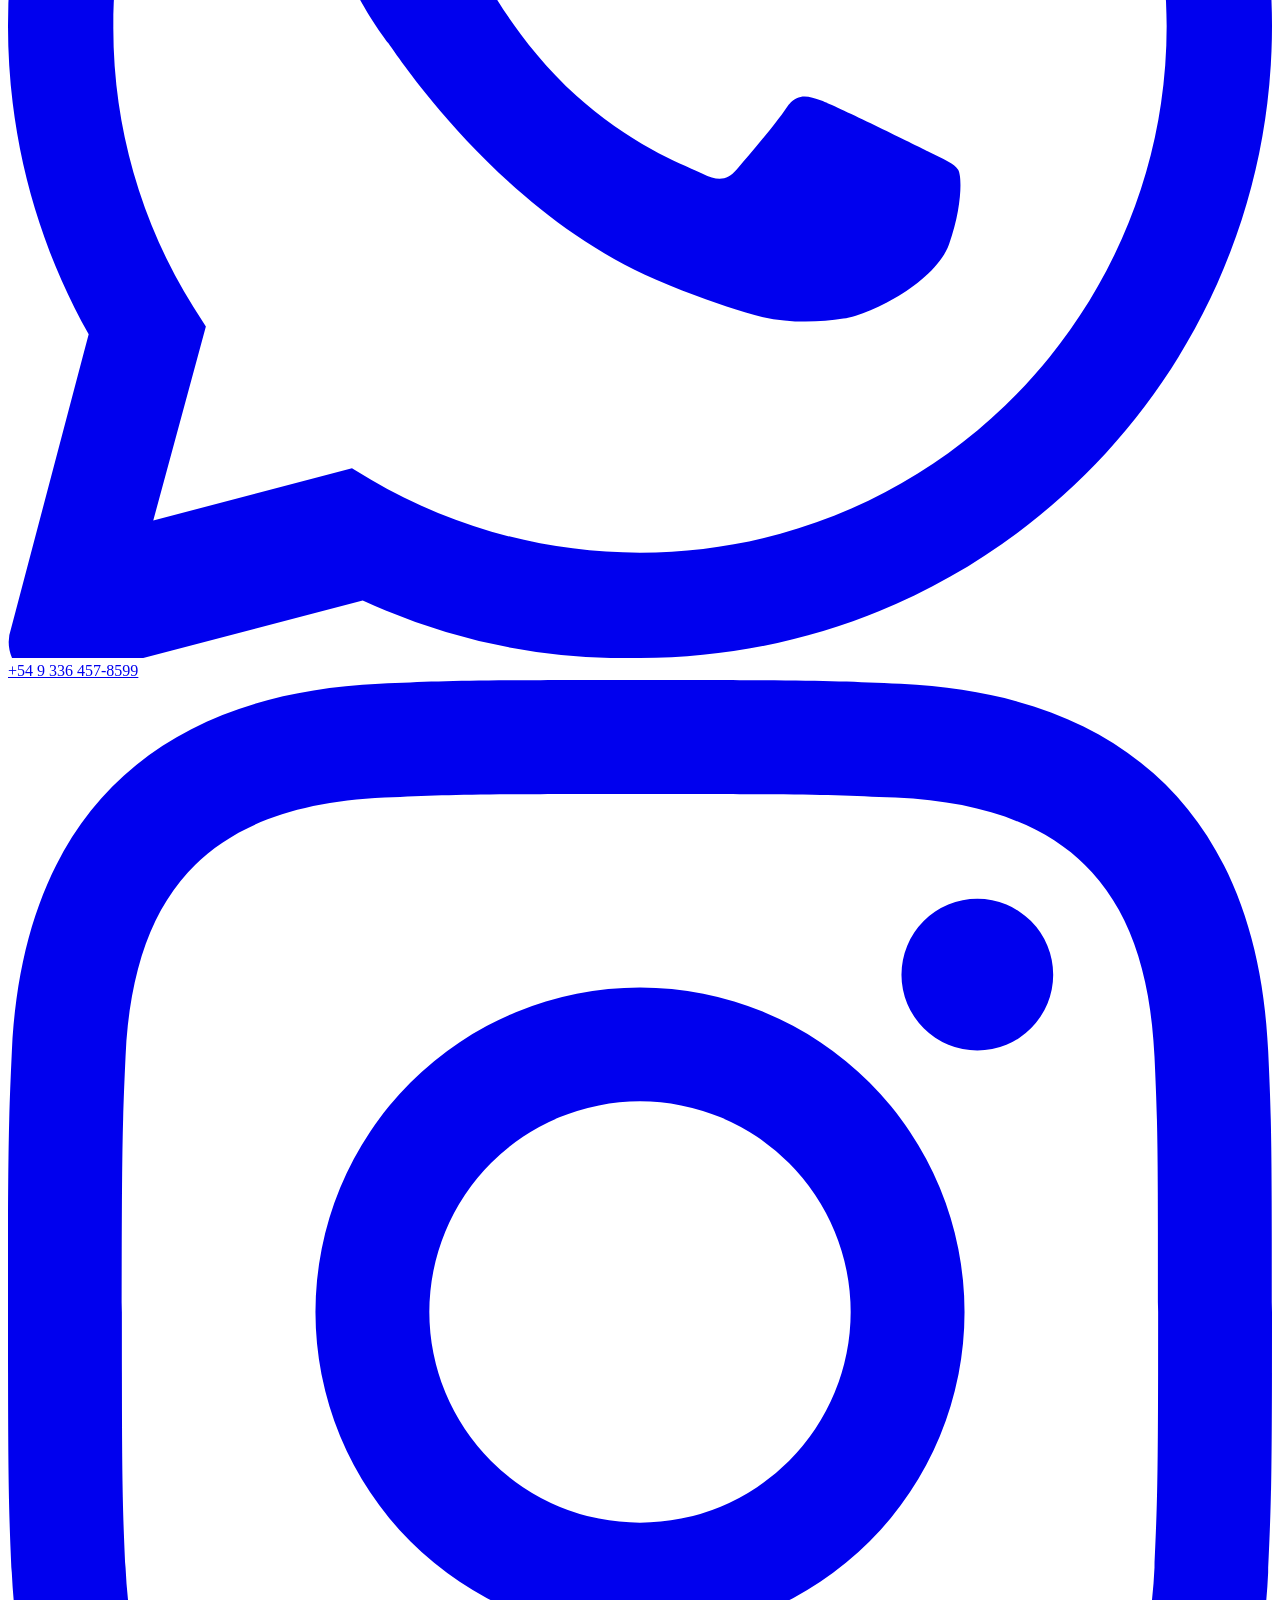
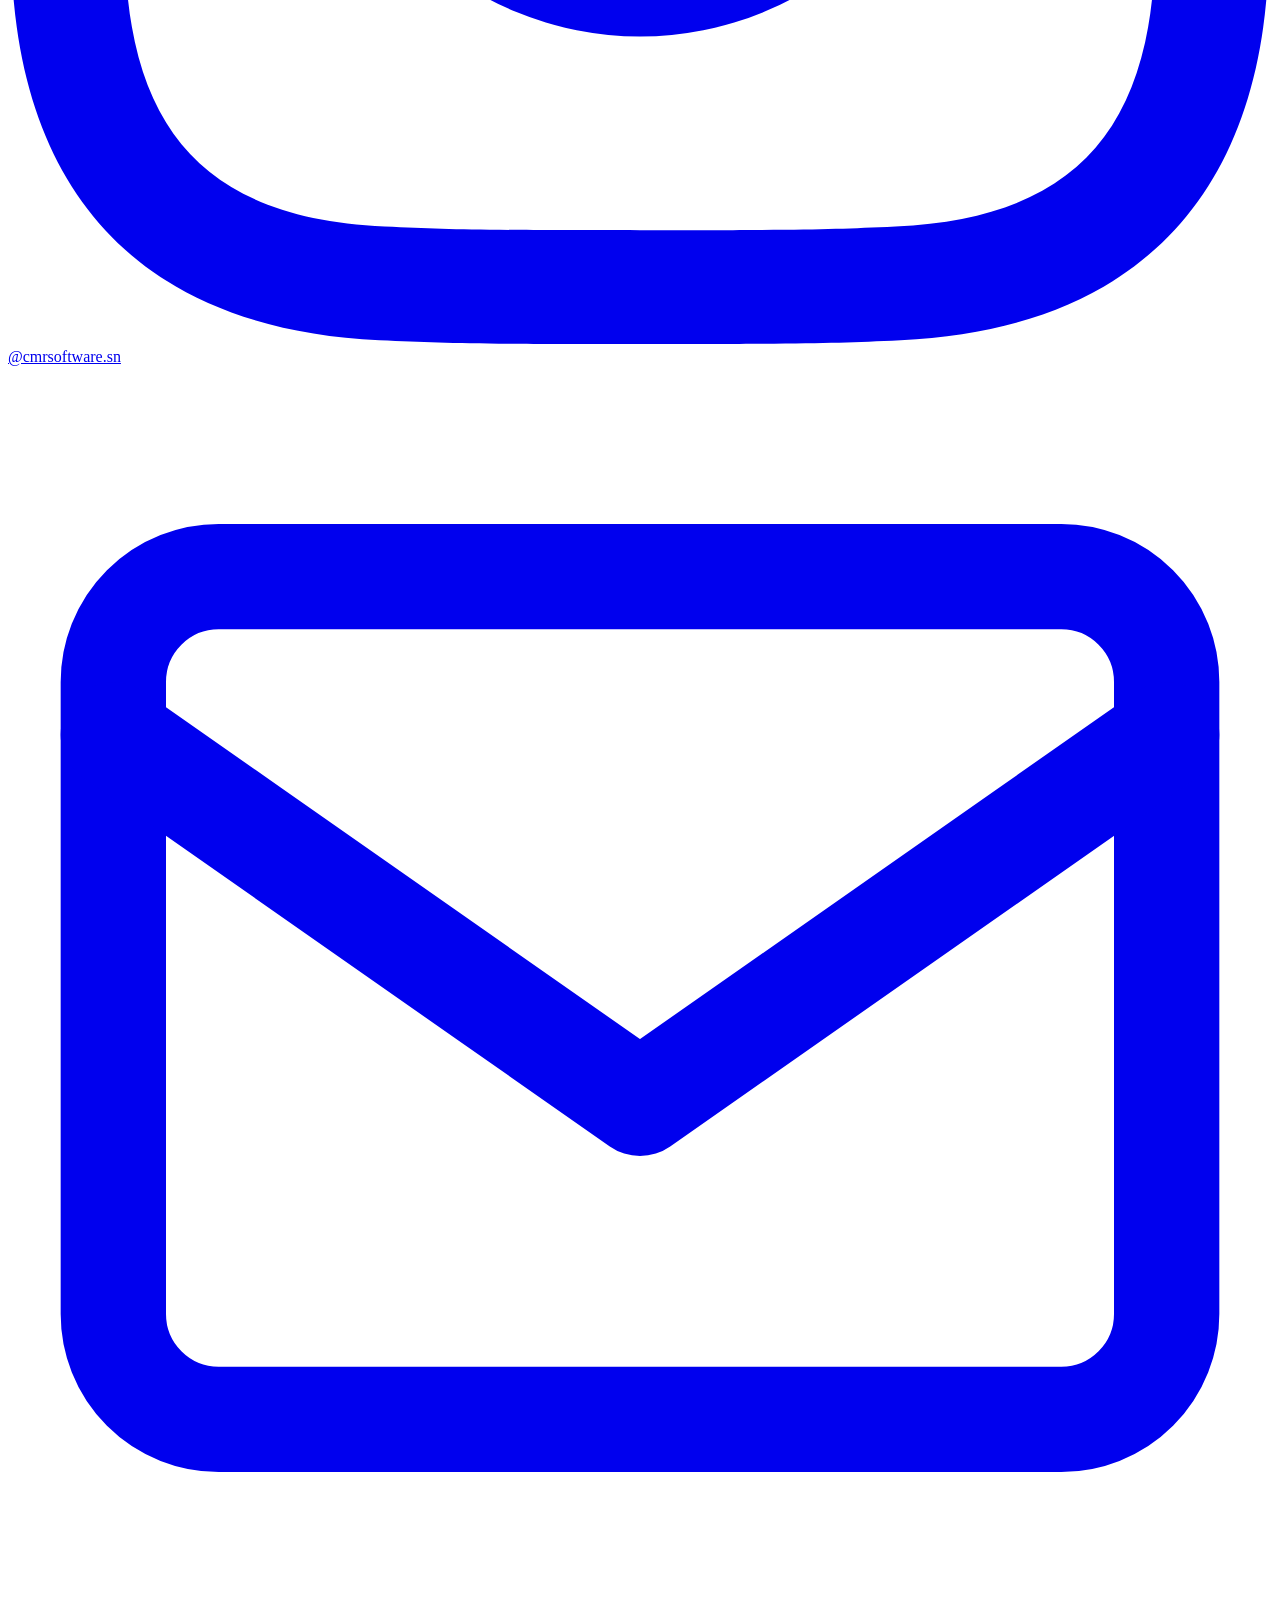
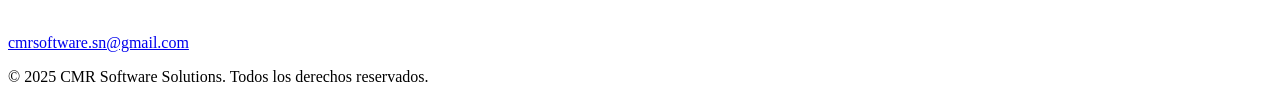
==== commit 1045b0ea: "feat: logo del club en el panel, flechas de dia y listas solo con lo vigente Logo del club en el pan" ====
--- a/public/index.html
+++ b/public/index.html
@@ -7,13 +7,14 @@
     <link rel="icon" type="image/png" href="/favicon.png" />
     <link rel="stylesheet" href="/tokens.css" />
     <link rel="stylesheet" href="/styles.css" />
-    <script src="https://cdn.tailwindcss.com"></script>
   </head>
-  <body class="min-h-screen bg-slate-100 text-slate-800 flex flex-col">
+  <body>
     <header class="site-header">
       <div class="site-header-inner">
-        <a href="/" class="site-brand" id="navLogoLink" aria-label="Inicio">
-          <div id="navLogo" class="site-logo"></div>
+        <!-- Sin aria-label: el nombre del club es el texto visible del link y
+             un label distinto rompe WCAG 2.5.3. -->
+        <a href="/" class="site-brand" id="navLogoLink">
+          <div id="navLogo" class="site-logo" aria-hidden="true"></div>
           <span class="site-club" id="clubNombre"></span>
         </a>
         <a
@@ -53,7 +54,15 @@
                 <button type="button" class="chip" id="chipOtro" aria-pressed="false">Elegir otro día</button>
               </div>
               <label class="sr-only" for="fecha">Fecha</label>
-              <input id="fecha" type="date" class="input" />
+              <div class="fecha-fila">
+                <button type="button" class="btn btn--secondary fecha-flecha" id="btnDiaAnterior" aria-label="Día anterior">
+                  <svg viewBox="0 0 24 24" width="20" height="20" fill="none" stroke="currentColor" stroke-width="2" stroke-linecap="round" stroke-linejoin="round" aria-hidden="true"><path d="M15 18l-6-6 6-6"/></svg>
+                </button>
+                <input id="fecha" type="date" class="input" />
+                <button type="button" class="btn btn--secondary fecha-flecha" id="btnDiaSiguiente" aria-label="Día siguiente">
+                  <svg viewBox="0 0 24 24" width="20" height="20" fill="none" stroke="currentColor" stroke-width="2" stroke-linecap="round" stroke-linejoin="round" aria-hidden="true"><path d="M9 18l6-6-6-6"/></svg>
+                </button>
+              </div>
               <p class="help" id="fechaEnPalabras"></p>
             </div>
           </div>
@@ -246,38 +255,35 @@
       </div>
     </div>
 
-    <script src="/app.js"></script>
+    <script src="/app.js" defer></script>
 
     <!-- Footer -->
     <footer class="site-footer">
       <div class="site-footer-inner">
-        <div class="flex flex-col items-center gap-8 sm:flex-row sm:justify-between">
-          <div class="flex items-center gap-3">
-            <img src="/favicon.png" alt="CMR Software" class="h-10 w-10 rounded-lg object-contain" />
+        <div class="site-footer-top">
+          <div class="site-footer-marca">
+            <img src="/favicon.png" alt="CMR Software" />
             <div>
-              <p class="font-bold text-white text-base leading-tight">CMR Canchas</p>
-              <p class="text-xs">by CMR Software Solutions</p>
-            </div>
-          </div>
-          <div class="flex flex-col gap-3 text-sm text-center sm:text-right">
-            <a href="https://wa.me/5493364578599" target="_blank" rel="noopener noreferrer"
-               class="flex items-center justify-center sm:justify-end gap-2 hover:text-green-400 transition-colors">
-              <svg class="h-4 w-4 shrink-0" viewBox="0 0 24 24" fill="currentColor">
+              <p class="site-footer-nombre">CMR Canchas</p>
+              <p class="site-footer-legal">by CMR Software Solutions</p>
+            </div>
+          </div>
+          <div class="site-footer-contacto">
+            <a href="https://wa.me/5493364578599" target="_blank" rel="noopener noreferrer">
+              <svg viewBox="0 0 24 24" fill="currentColor">
                 <path d="M17.472 14.382c-.297-.149-1.758-.867-2.03-.967-.273-.099-.471-.148-.67.15-.197.297-.767.966-.94 1.164-.173.199-.347.223-.644.075-.297-.15-1.255-.463-2.39-1.475-.883-.788-1.48-1.761-1.653-2.059-.173-.297-.018-.458.13-.606.134-.133.298-.347.446-.52.149-.174.198-.298.298-.497.099-.198.05-.371-.025-.52-.075-.149-.669-1.612-.916-2.207-.242-.579-.487-.5-.669-.51-.173-.008-.371-.01-.57-.01-.198 0-.52.074-.792.372-.272.297-1.04 1.016-1.04 2.479 0 1.462 1.065 2.875 1.213 3.074.149.198 2.096 3.2 5.077 4.487.709.306 1.262.489 1.694.625.712.227 1.36.195 1.871.118.571-.085 1.758-.719 2.006-1.413.248-.694.248-1.289.173-1.413-.074-.124-.272-.198-.57-.347z"/>
                 <path d="M12 0C5.373 0 0 5.373 0 12c0 2.127.558 4.121 1.532 5.851L.057 23.446a.75.75 0 0 0 .916.972l5.762-1.51A11.943 11.943 0 0 0 12 24c6.627 0 12-5.373 12-12S18.627 0 12 0zm0 22c-1.861 0-3.607-.505-5.106-1.386l-.363-.215-3.773.989.999-3.681-.236-.373A9.944 9.944 0 0 1 2 12C2 6.477 6.477 2 12 2s10 4.477 10 10-4.477 10-10 10z"/>
               </svg>
               <span>+54 9 336 457-8599</span>
             </a>
-            <a href="https://www.instagram.com/cmrsoftware.sn?igsh=MWFnOGpwa3M3aHV2Zw==" target="_blank" rel="noopener noreferrer"
-               class="flex items-center justify-center sm:justify-end gap-2 hover:text-pink-400 transition-colors">
-              <svg class="h-4 w-4 shrink-0" viewBox="0 0 24 24" fill="currentColor">
+            <a href="https://www.instagram.com/cmrsoftware.sn?igsh=MWFnOGpwa3M3aHV2Zw==" target="_blank" rel="noopener noreferrer">
+              <svg viewBox="0 0 24 24" fill="currentColor">
                 <path d="M12 2.163c3.204 0 3.584.012 4.85.07 3.252.148 4.771 1.691 4.919 4.919.058 1.265.069 1.645.069 4.849 0 3.205-.012 3.584-.069 4.849-.149 3.225-1.664 4.771-4.919 4.919-1.266.058-1.644.07-4.85.07-3.204 0-3.584-.012-4.849-.07-3.26-.149-4.771-1.699-4.919-4.92-.058-1.265-.07-1.644-.07-4.849 0-3.204.013-3.583.07-4.849.149-3.227 1.664-4.771 4.919-4.919 1.266-.057 1.645-.069 4.849-.069zM12 0C8.741 0 8.333.014 7.053.072 2.695.272.273 2.69.073 7.052.014 8.333 0 8.741 0 12c0 3.259.014 3.668.072 4.948.2 4.358 2.618 6.78 6.98 6.98C8.333 23.986 8.741 24 12 24c3.259 0 3.668-.014 4.948-.072 4.354-.2 6.782-2.618 6.979-6.98.059-1.28.073-1.689.073-4.948 0-3.259-.014-3.667-.072-4.947-.196-4.354-2.617-6.78-6.979-6.98C15.668.014 15.259 0 12 0zm0 5.838a6.162 6.162 0 1 0 0 12.324 6.162 6.162 0 0 0 0-12.324zM12 16a4 4 0 1 1 0-8 4 4 0 0 1 0 8zm6.406-11.845a1.44 1.44 0 1 0 0 2.881 1.44 1.44 0 0 0 0-2.881z"/>
               </svg>
               <span>@cmrsoftware.sn</span>
             </a>
-            <a href="mailto:cmrsoftware.sn@gmail.com"
-               class="flex items-center justify-center sm:justify-end gap-2 hover:text-blue-400 transition-colors">
-              <svg class="h-4 w-4 shrink-0" viewBox="0 0 24 24" fill="none" stroke="currentColor" stroke-width="2" stroke-linecap="round" stroke-linejoin="round">
+            <a href="mailto:cmrsoftware.sn@gmail.com">
+              <svg viewBox="0 0 24 24" fill="none" stroke="currentColor" stroke-width="2" stroke-linecap="round" stroke-linejoin="round">
                 <rect x="2" y="4" width="20" height="16" rx="2"/>
                 <path d="m22 7-10 7L2 7"/>
               </svg>
@@ -286,7 +292,7 @@
           </div>
         </div>
         <div class="site-footer-sep"></div>
-        <p class="text-center text-xs">
+        <p class="site-footer-legal">
           © 2025 CMR Software Solutions. Todos los derechos reservados.
         </p>
       </div>
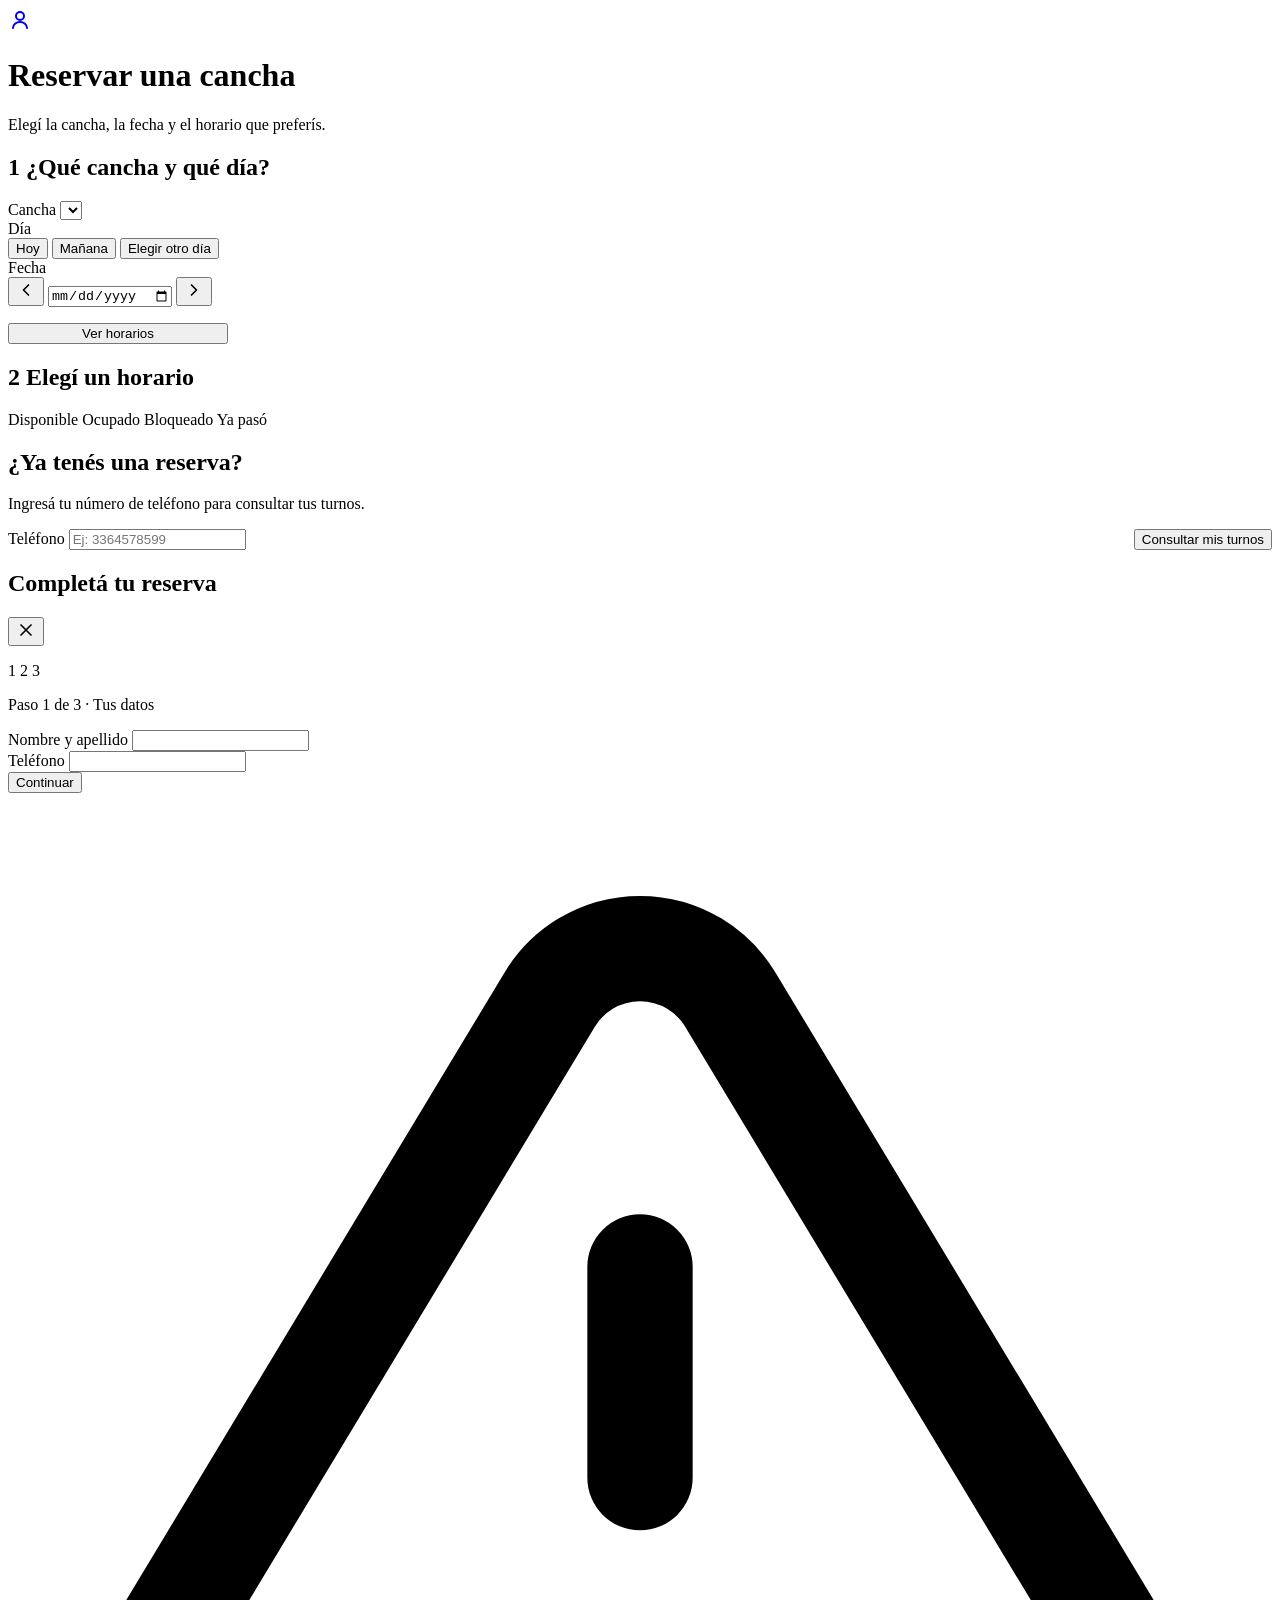
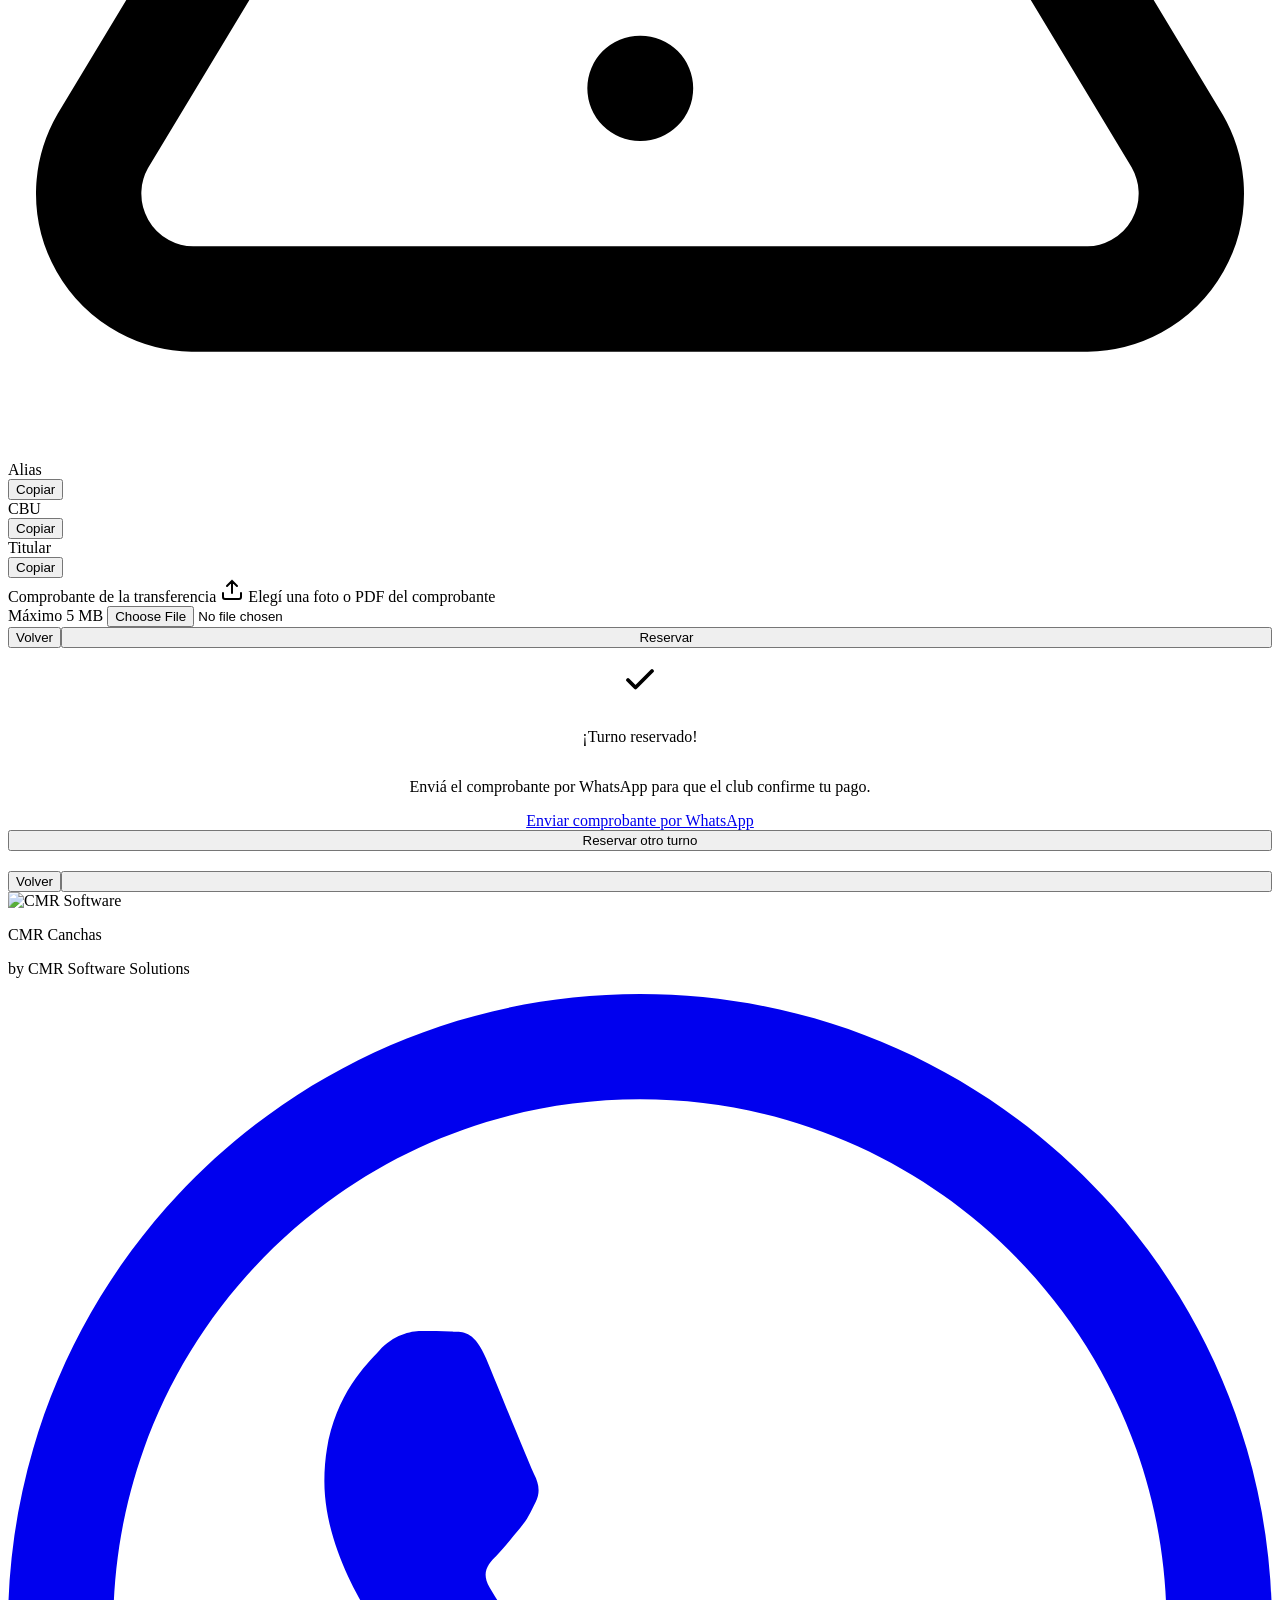
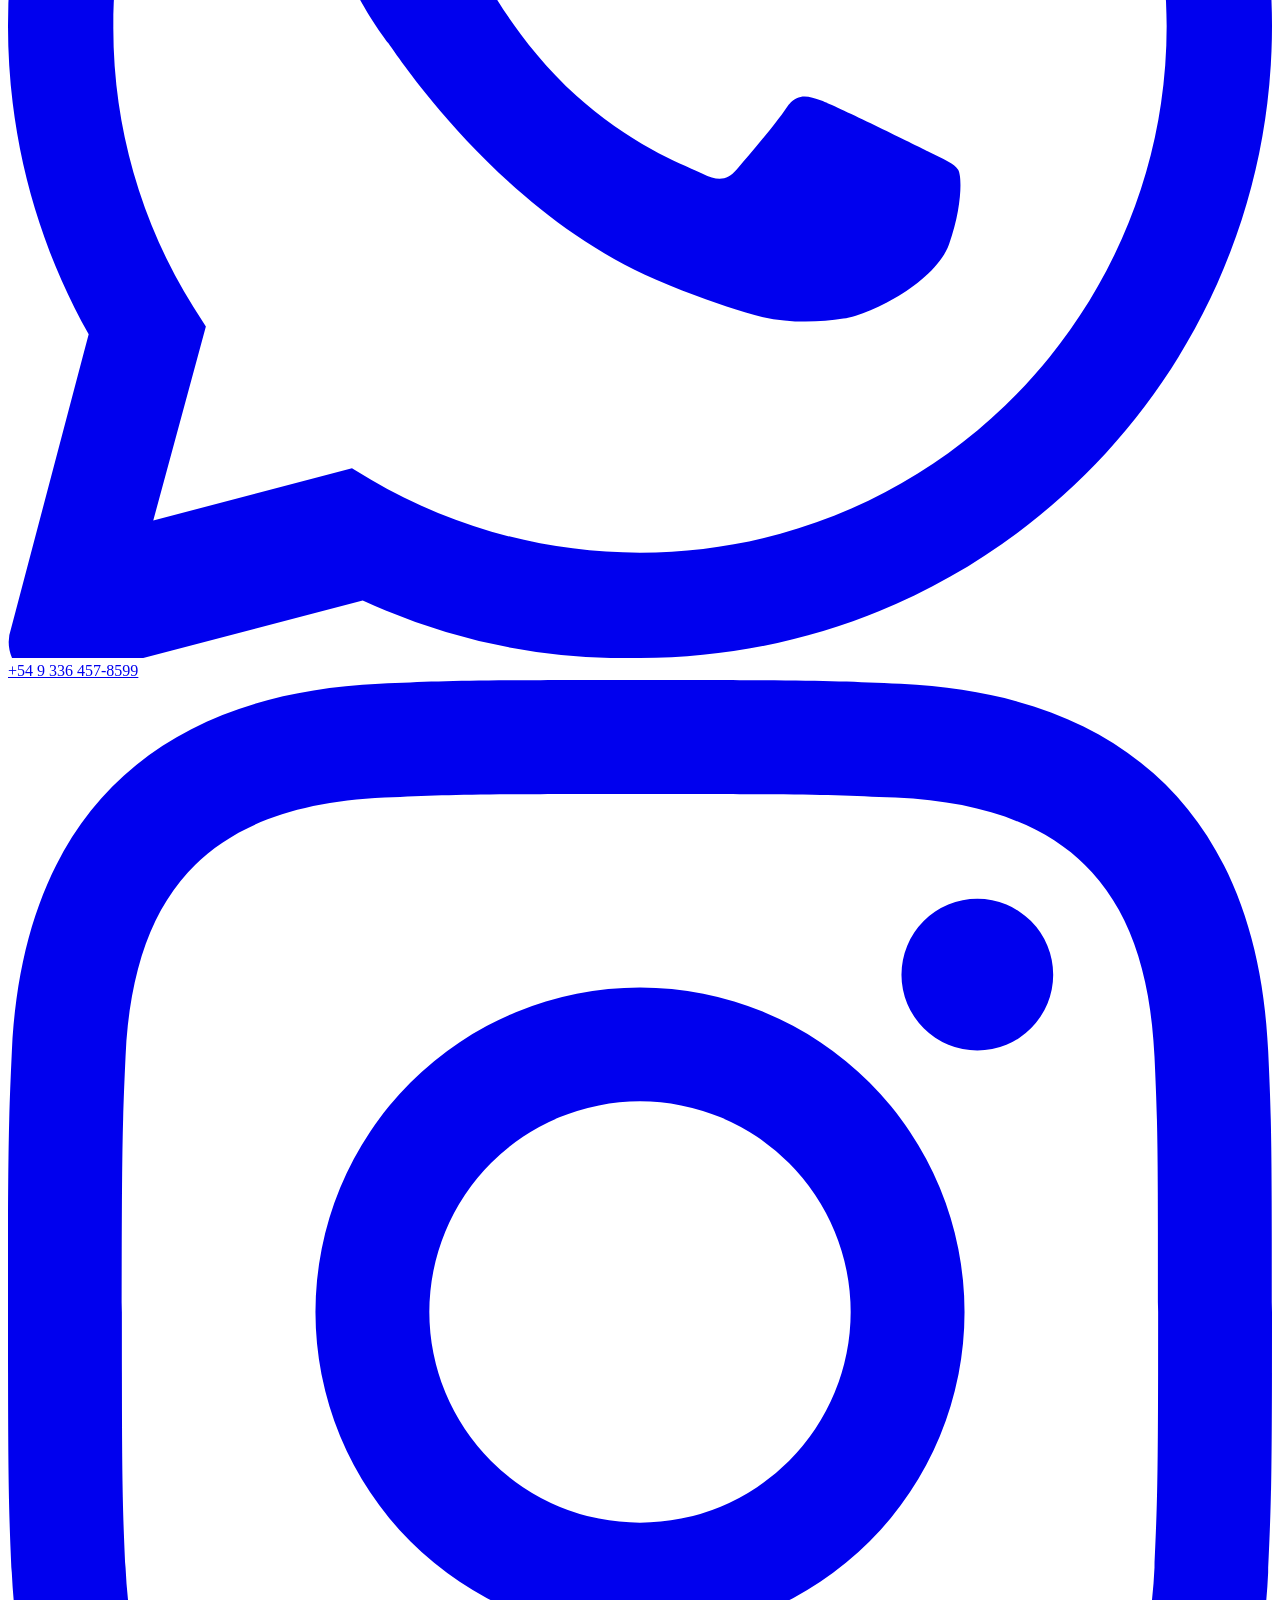
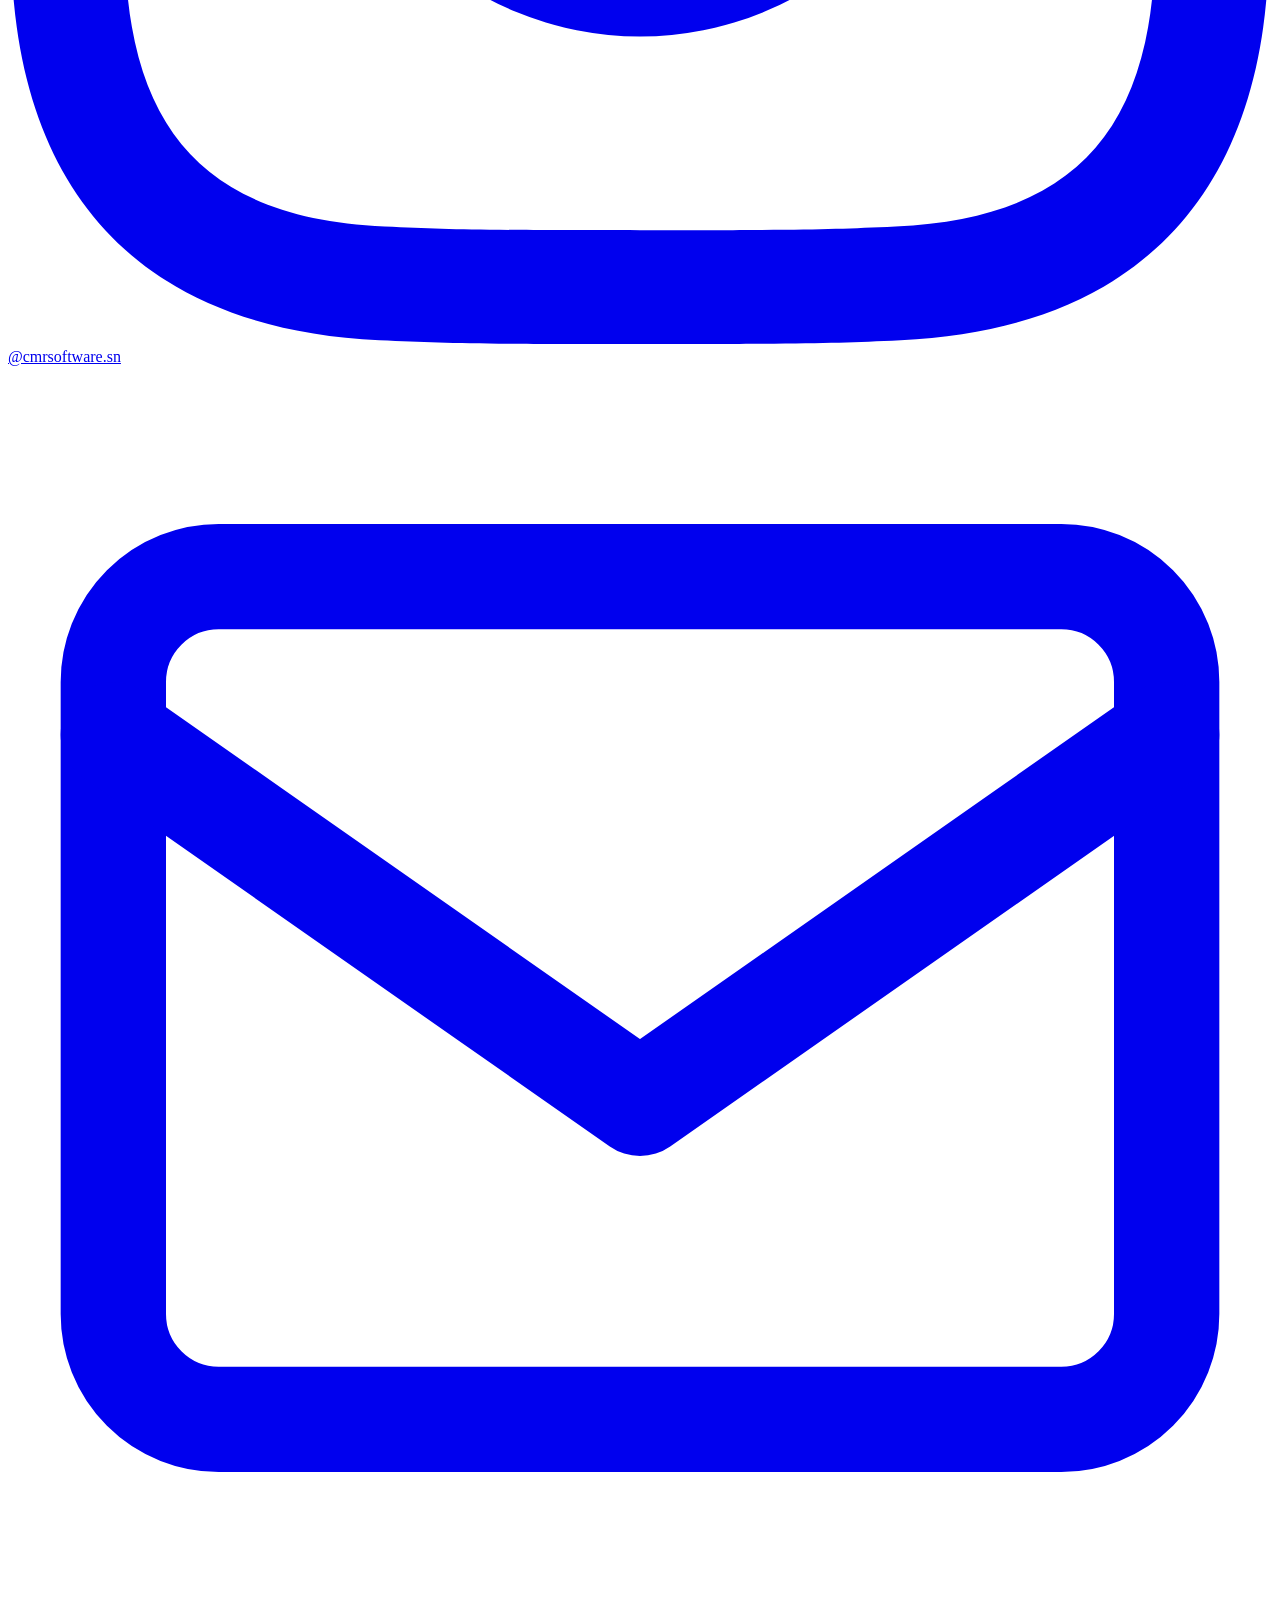
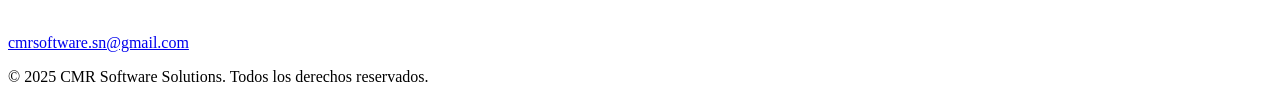
==== commit 97061176: "design: bloqueado en rojo, ocupado en naranja y fondo con degrade Los horarios se distinguian por ve" ====
--- a/public/index.html
+++ b/public/index.html
@@ -82,8 +82,9 @@
 
           <p class="legend" style="margin-top: var(--s-3)">
             <span class="legend-item"><span class="slot-dot" style="background: var(--c-free-dot)"></span> Disponible</span>
-            <span class="legend-item"><span class="slot-dot" style="border: 2px solid var(--c-busy-dot)"></span> Ocupado</span>
+            <span class="legend-item"><span class="slot-dot" style="background: var(--c-taken-dot)"></span> Ocupado</span>
             <span class="legend-item"><span class="slot-dot" style="background: var(--c-block-dot)"></span> Bloqueado</span>
+            <span class="legend-item"><span class="slot-dot" style="border: 2px solid var(--c-busy-dot)"></span> Ya pasó</span>
           </p>
 
           <div id="horarios" class="slots card-body"></div>
